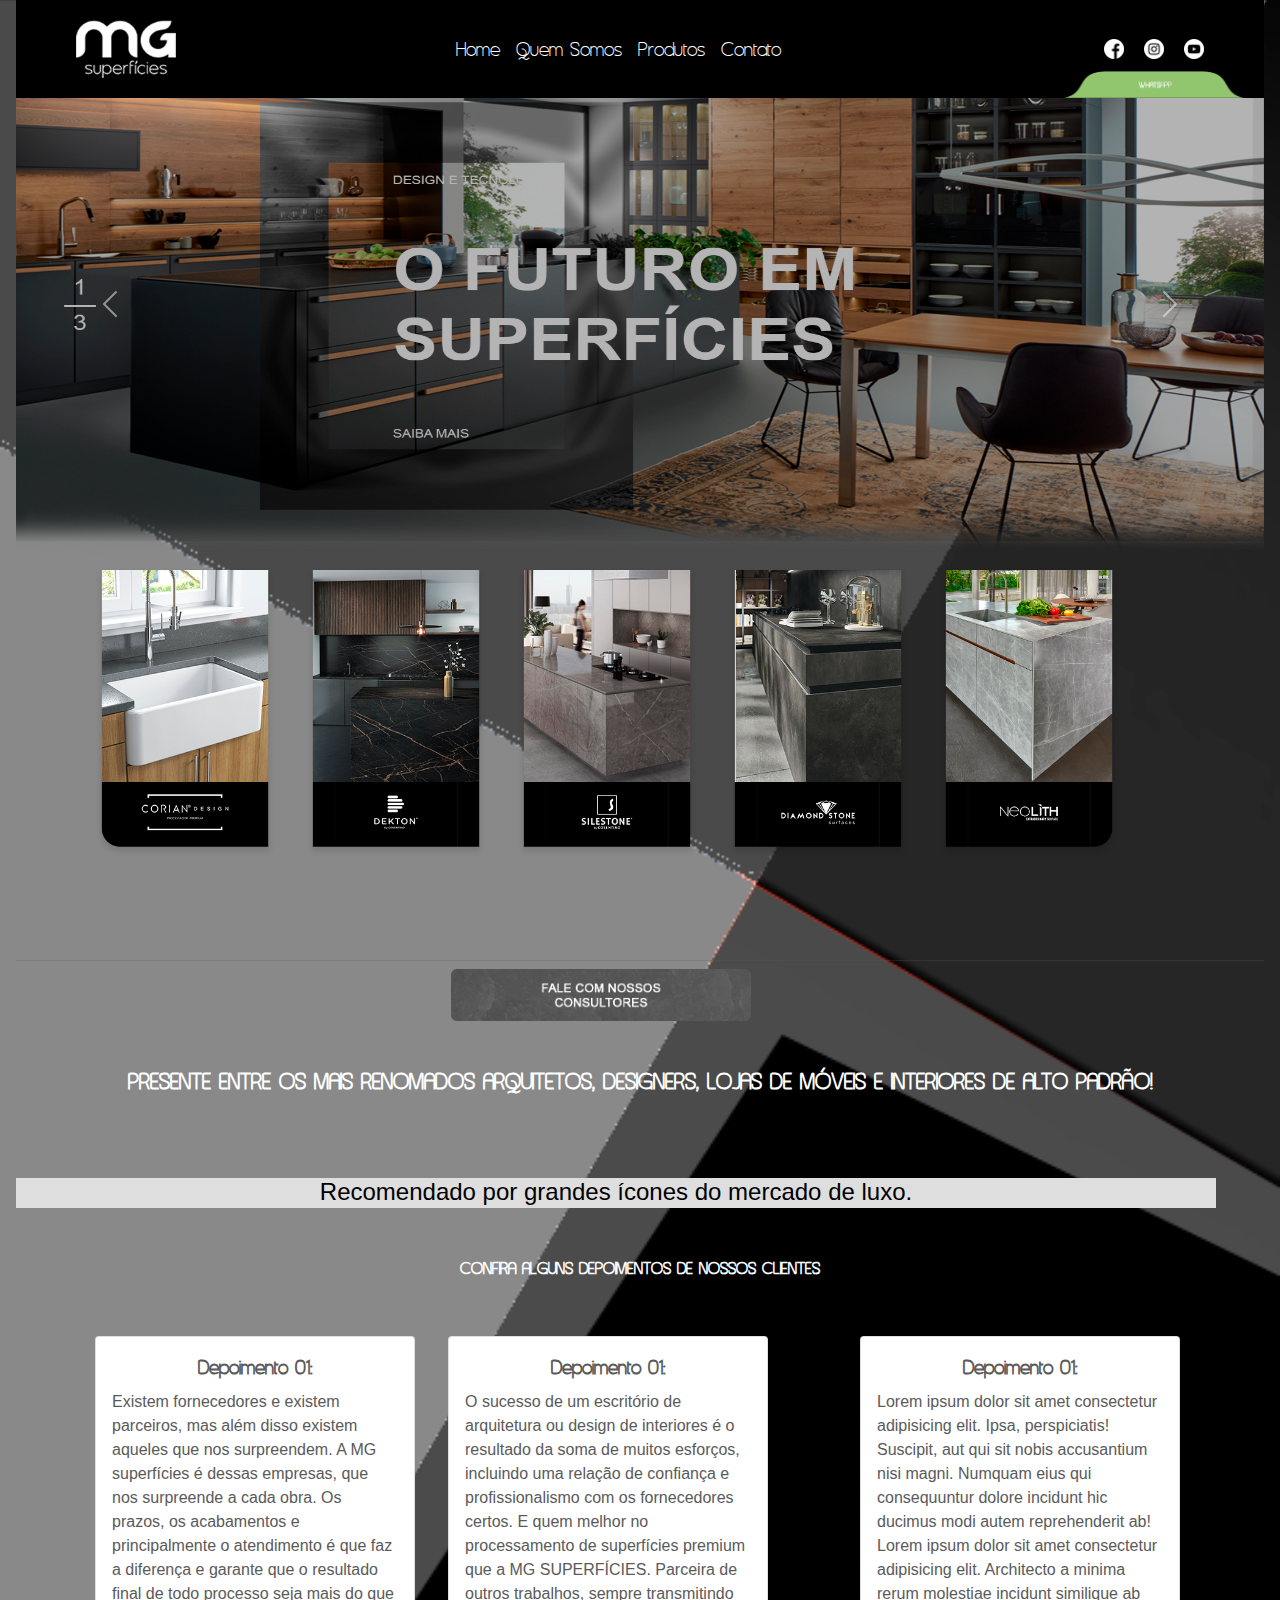
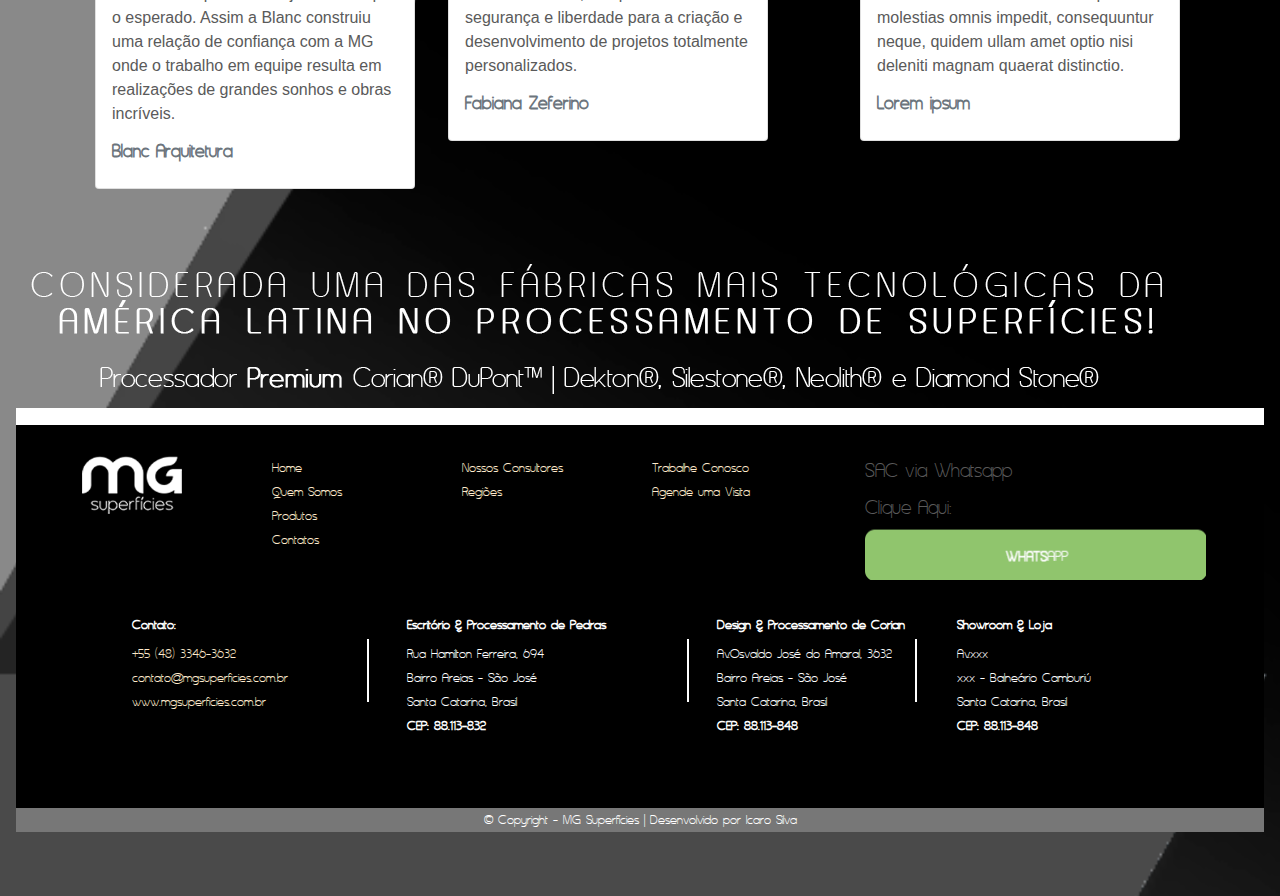
==== index.html @ 0e31f414 "Site Criado" ====
<!doctype html>
<html lang="en">

<head>
    <meta charset="utf-8">
    <meta name="viewport" content="width=device-width, initial-scale=1 shrink-to-fit=no">
    <title>Home - MG Superfícies</title>


    <!-- Bootstrap core CSS -->
    <link href="css/bootstrap.min.css" rel="stylesheet">

    <style>
        .bd-placeholder-img {
            font-size: 1.125rem;
            text-anchor: middle;
            -webkit-user-select: none;
            -moz-user-select: none;
            user-select: none;
        }


        @media (min-width: 768px) {
            .bd-placeholder-img-lg {
                font-size: 3.5rem;
            }
        }
    </style>

    <link href="css/carousel.css" rel="stylesheet">
    <link rel="stylesheet" href="css/navbar.css">
    <link rel="stylesheet" href="css/styles.css">
</head>

<body>

    <header>
        <nav class="navbar navbar-expand-lg navbar-dark bg-dark  fixed-top fon" id="navbar">

            <a href="index.html" class="navbar-brand" style="margin-left: 60px;">
                <img src="img/LOGO MG SUP.png" alt="" width="100px">
            </a>

            <a href="" class="navbar-brand">
                <div id="btn-wpp">
                    <img src="img/BOTÃO WTHS.png" width="180px">
                </div>
            </a>

            <div class="collapse navbar-collapse " id="navbar-collapse">
                <ul class="navbar-nav">
                    <li class="nav-item">
                        <a class="nav-link active" aria-current="page" href="#">Home</a>
                    </li>
                    <li class="nav-item">
                        <a class="nav-link active" aria-current="page" href="quem-somos/quem-somos.html">Quem Somos</a>
                    </li>
                    <li class="nav-item">
                        <a class="nav-link active" aria-current="page" href="produtos/produtos.html">Produtos</a>
                    </li>
                    <li class="nav-item">
                        <a class="nav-link active" aria-current="page" href="contatos/contatos.html">Contato</a>
                    </li>


                </ul>
            </div>

            <div class="collapse navbar-collapse">
                <ul class="navbar-nav" id="navbar-redes">
                    <li class="nav-item">
                        <a href="https://www.facebook.com">
                            <img src="img/facebook.png" width="20px" style="margin: 10px;">
                        </a>
                    </li>

                    <li class="nav-item">
                        <a href="https://www.instagram.com">
                            <img src="img/instagram.png" width="20px" style="margin: 10px;">
                        </a>
                    </li>

                    <li class="nav-item">
                        <a href="https://www.youtube.com">
                            <img src="img/youtube.png" width="20px" style="margin: 10px;">
                        </a>
                    </li>
                </ul>
            </div>


            <a href=""></a>
        </nav>
    </header>

    <main class="clearfix" style="width: 1248px; margin: auto;">

        <div id="myCarousel" class="carousel slide" data-bs-ride="carousel">

            <div class="carousel-inner">
                <div class="carousel-item active">
                    <img src="img/Banner Exemplo.png" width="1024px" class="img-fluid">
                </div>

                <div class="carousel-item">
                    <img src="img/BANNER _ ROTATIVO - COMPLETO.png" width="1024px" class="img-fluid">
                </div>

                <div class="carousel-item">
                    <img src="img/banner.png" width="1024px" class="img-fluid">
                </div>

                <button class="carousel-control-prev" type="button" data-bs-target="#myCarousel" data-bs-slide="prev">
                    <span class="carousel-control-prev-icon" aria-hidden="true"></span>
                    <span class="visually-hidden">Previous</span>
                </button>
                <button class="carousel-control-next" type="button" data-bs-target="#myCarousel" data-bs-slide="next">
                    <span class="carousel-control-next-icon" aria-hidden="true"></span>
                    <span class="visually-hidden">Next</span>
                </button>
            </div>


            <!-- Marketing messaging and featurettes
  ================================================== -->
            <!-- Wrap the rest of the page in another container to center all the content. -->

            <div class="container" id="myGroup">



                <p>
                    <a class="btn" data-toggle="collapse" href="#corian" role="button" aria-expanded="false"
                        aria-controls="corian, text-corian">
                        <img src="img/CORIAN.png" width="180px">
                    </a>
                    <button class="btn" type="button" data-toggle="collapse" data-target="#dekton" aria-expanded="false"
                        aria-controls="dekton">
                        <img src="img/DEKTON.png" width="180px">
                    </button>
                    <button class="btn" type="button" data-toggle="collapse" data-target="#silestone"
                        aria-expanded="false" aria-controls="silestone">
                        <img src="img/SILESTONE.png" width="180px">
                    </button>
                    <button class="btn" type="button" data-toggle="collapse" data-target="#diamond"
                        aria-expanded="false" aria-controls="diamond">
                        <img src="img/DIAMOND.png" width="180px">
                    </button>
                    <button class="btn" type="button" data-toggle="collapse" data-target="#neolith"
                        aria-expanded="false" aria-controls="neolith">
                        <img src="img/NEOLITH.png" width="180px">
                    </button>

                </p>

                <div class="row">
                    <div class="collapse" id="corian" data-parent="#myGroup">
                        <div class="col-md-5">
                            <img src="img/produtos.png" width="400px" height="400px"
                                style="position: absolute; right: 150px;">
                        </div>
                        <div class="jumbotron col-md-5">
                            <h1 class="display-4"><strong>CORIAN</strong> DUPONT</h1>
                            <p class="lead" style="font-family: Arial, Helvetica, sans-serif;">DuPont™ Corian® é a
                                combinação perfeita de minerais naturais e polímero
                                acrílico puro. Proporciona aplicações ilimitadas, porque as suas placas podem ser
                                coladas umas às outras de maneira imperceptível, criando a aparência de uma peça única e
                                contínua.</p>
                            <hr class="my-4">
                            <a class="btn btn-primary btn-lg" href="#" role="button">Saiba Mais</a>
                            <br><br><br><br>
                            <p style="font-family: Arial, Helvetica, sans-serif;">Projetos de Cozinhas - Banheiros -
                                Hospitais e Áreas de Saúde </p>
                        </div>


                    </div>

                    <div class="collapse" id="dekton" data-parent="#myGroup">
                        <div class="col-md-5">
                            <img src="img/produtos.png" width="400px" height="400px"
                                style="position: absolute; right: 150px;">
                        </div>
                        <div class="jumbotron col-md-5">
                            <h1 class="display-4"><strong>DEKTON</strong></h1>
                            <p class="lead" style="font-family: Arial, Helvetica, sans-serif;">Dekton, a nova superfície
                                ultracompacta da Cosentino, utiliza na sua
                                fabricação a exclusiva tecnologia “TSP” TECNOLOGIA DE PARTÍCULAS SINTERIZADAS, um
                                processo tecnológico que aplica uma versão acelerada dos processos metamórficos que
                                sofre a pedra natural ao expor-se durante milénios a alta pressão e a alta temperatura
                            </p>
                            <hr class="my-4">
                            <a class="btn btn-primary btn-lg" href="#" role="button">Saiba Mais</a>
                            <br><br><br><br>
                            <p style="font-family: Arial, Helvetica, sans-serif;">Revestimentos - Bancadas - Pisos e
                                Pavimentos</p>
                        </div>


                    </div>

                    <div class="collapse" id="silestone" data-parent="#myGroup">
                        <div class="col-md-5">
                            <img src="img/produtos.png" width="400px" height="400px"
                                style="position: absolute; right: 150px;">
                        </div>
                        <div class="jumbotron col-md-5">
                            <h1 class="display-4"><strong>SILESTONE</strong></h1>
                            <p class="lead" style="font-family: Arial, Helvetica, sans-serif;"> Silestone é composto por
                                cerca de 94% de quartzo natural, o que lhe
                                proporciona dureza e resistência extraordinárias. É uma superfície não porosa e
                                altamente resistente a manchas de café, vinho, suco de limão, azeite de oliva,
                                vinagre,maquiagem e muitos outros produtos de uso diário.
                            </p>
                            <hr class="my-4">
                            <a class="btn btn-primary btn-lg" href="#" role="button">Saiba Mais</a>
                            <br><br><br><br>
                            <p style="font-family: Arial, Helvetica, sans-serif;">Bancadas de cozinha - Banheiros -
                                Pisos e Revestimentos</p>
                        </div>


                    </div>

                    <div class="collapse" id="diamond" data-parent="#myGroup">
                        <div class="col-md-5">
                            <img src="img/produtos.png" width="400px" height="400px"
                                style="position: absolute; right: 150px;">
                        </div>
                        <div class="jumbotron col-md-5">
                            <h1 class="display-4"><strong>DIAMOND</strong></h1>
                            <p class="lead" style="font-family: Arial, Helvetica, sans-serif;">A linha Ultracompact
                                possui design italiano, grandes formatos em diferentes
                                espessuras.
                                Sem restrições de uso, a linha pode ser aplicada em diversas superfícies.
                                Conheça também as linhas: Quartz, Ônix e Marble
                            </p>
                            <hr class="my-4">
                            <a class="btn btn-primary btn-lg" href="#" role="button">Saiba Mais</a>
                            <br><br><br><br>
                            <p style="font-family: Arial, Helvetica, sans-serif;">Bancadas de cozinha - Bancadas de
                                banheiros - Revestimentos de churrasqueiras</p>
                        </div>


                    </div>

                    <div class="collapse" id="neolith" data-parent="#myGroup">
                        <div class="col-md-5">
                            <img src="img/produtos.png" width="400px" height="400px"
                                style="position: absolute; right: 150px;">
                        </div>
                        <div class="jumbotron col-md-5">
                            <h1 class="display-4"><strong>NEOLITH</strong></h1>
                            <p class="lead" style="font-family: Arial, Helvetica, sans-serif;">Também chamada
                                popularmente de “pedra industrializada”, lâmina porcelânica
                                ou devidamente de superfície compacta sinterizada. Graças a uma combinação de fatores,
                                incluindo a sustentabilidade dos seus materiais, um design digital de alta definição e
                                uma composição orgânica continuamente melhorada, Neolith posicionou-se na vanguarda do
                                setor, criando modelos que parecem idênticos às pedras naturais, como mármores, pedras,
                                metais ou madeiras exóticas.
                            </p>
                            <hr class="my-4">
                            <a class="btn btn-primary btn-lg" href="#" role="button">Saiba Mais</a>
                            <br><br><br><br>
                            <p style="font-family: Arial, Helvetica, sans-serif;">Bancadas de cozinha - Revestimentos -
                                Mobiliário</p>
                        </div>


                    </div>




                </div>
            </div>

        </div>

        <div>
            <a href="#" class="btn btn-lg active clearfix" role="button" aria-pressed="true"
                style="position: absolute; right: 512px;">
                <img class=" " src="img/Botão - COMPLETO.png" width="300px">
            </a>

            <hr class=" featurette-divider">
            <br>


            <!-- START THE FEATURETTES -->

            <h5 style="text-align: center; color: white; font-size: 27px;">
                <strong>PRESENTE ENTRE OS MAIS RENOMADOS ARQUITETOS, DESIGNERS, LOJAS DE MÓVEIS E INTERIORES DE ALTO
                    PADRÃO!</strong>
            </h5>
            <br><br><br>

            <div
                style="background-image: url('img/FAIXA\ -\ CINZA.png'); width: 1200px; height: 30px; text-align: center; font-family: Arial, Helvetica, sans-serif; color: black;">
                <h4>
                    Recomendado por grandes ícones do mercado de luxo.
                </h4>
            </div>

            <br><br>

            <h5 style="text-align: center; color: white;">
                <Strong>CONFIRA ALGUNS DEPOIMENTOS DE NOSSOS CLIENTES</Strong>
            </h5>

            <br><br>
            <div class="card-deck">
                <div class="card col-md-3"
                    style="background-image: url('img/Retângulo\ 6.png'); position: absolute; left: 95px;">
                    <div class="card-body">
                        <h5 class="card-title" style="font-size: 24px; text-align: center;"><strong>Depoimento
                                01:</strong></h5>

                        <p class="card-text" style="font-family: Arial, Helvetica, sans-serif;">Existem fornecedores e
                            existem parceiros, mas além disso existem
                            aqueles que nos surpreendem. A MG superfícies é dessas empresas, que nos surpreende a cada
                            obra. Os prazos, os acabamentos e principalmente o atendimento é que faz a diferença e
                            garante que o resultado final de todo processo seja mais do que o esperado.
                            Assim a Blanc construiu uma relação de confiança com a MG onde o
                            trabalho em equipe resulta em realizações de grandes sonhos e obras
                            incríveis.
                        </p>
                        <h6 class="card-subtitle mb-2 text-muted" style="font-size: 22px;"><strong>Blanc
                                Arquitetura</strong>
                        </h6>

                    </div>
                </div>

                <div class="card col-md-3"
                    style=" background-image: url('img/Retângulo\ 6.png'); position: absolute; right: 512px;">
                    <div class="card-body">
                        <h5 class="card-title" style="font-size: 24px; text-align: center;"><strong>Depoimento
                                01:</strong></h5>

                        <p class="card-text" style="font-family: Arial, Helvetica, sans-serif;">O sucesso de um
                            escritório de arquitetura ou design de interiores é o
                            resultado da soma de muitos esforços, incluindo uma relação de confiança e profissionalismo
                            com os fornecedores certos. E quem melhor no processamento de superfícies premium que a MG
                            SUPERFÍCIES. Parceira de outros trabalhos, sempre transmitindo segurança e liberdade para a
                            criação e desenvolvimento de projetos totalmente personalizados.
                        </p>
                        <h6 class="card-subtitle mb-2 text-muted" style="font-size: 22px;"><strong>Fabiana
                                Zeferino</strong>
                        </h6>

                    </div>
                </div>

                <div class="card col-md-3"
                    style="background-image: url('img/Retângulo\ 6.png'); position: absolute; right: 100px;">
                    <div class="card-body">
                        <h5 class="card-title" style="font-size: 24px; text-align: center;"><strong>Depoimento
                                01:</strong></h5>

                        <p class="card-text" style="font-family: Arial, Helvetica, sans-serif;">Lorem ipsum dolor sit
                            amet consectetur adipisicing elit. Ipsa,
                            perspiciatis! Suscipit, aut qui sit nobis accusantium nisi magni. Numquam eius qui
                            consequuntur dolore incidunt hic ducimus modi autem reprehenderit ab! Lorem ipsum dolor sit
                            amet consectetur adipisicing elit. Architecto a minima rerum molestiae incidunt similique ab
                            molestias omnis impedit, consequuntur neque, quidem ullam amet optio nisi deleniti magnam
                            quaerat distinctio.
                        </p>
                        <h6 class="card-subtitle mb-2 text-muted" style="font-size: 22px;"><strong>Lorem ipsum</strong>
                        </h6>

                    </div>
                </div>

            </div>



            <!-- /END THE FEATURETTES -->

        </div><!-- /.container -->

        <br><br><br><br><br><br>
        <br><br><br><br><br><br>
        <br><br><br><br><br><br>
        <br><br><br><br>

        <img class="img-fluid" src="img/PROVA SOCIAL.png" style="position: absolute; right: 118px;">

        <br><br><br><br><br><br>



        <!-- FOOTER -->
        <footer style="background-image: url('img/Fundo\ -\ COMPLET.png'); height: 400px;">
            <br><br>
            <div class="container">
                <div class="row">
                    <div class="col-md-2">
                        <a href="">
                            <img src="img/LOGO MG SUP.png" width="100px">
                        </a>
                    </div>
                    <div class="col-md-2">
                        <a href="">Home</a><br>
                        <a href="quem-somos/quem-somos.html">Quem Somos</a><br>
                        <a href="produtos/produtos.html">Produtos</a><br>
                        <a href="contatos/contatos.html">Contatos</a>
                    </div>
                    <div class="col-md-2">
                        <a href="">Nossos Consultores</a><br>
                        <a href="">Regiões</a>
                    </div>
                    <div class="col-md-2">
                        <a href="">Trabalhe Conosco</a><br>
                        <a href="">Agende uma Visita</a>
                    </div>
                    <div class="col-md-4" style="position: absolute; right: 0;">
                        <h4>SAC via Whatsapp</h4>
                        <h4>Clique Aqui: </h4>
                        <a href="">
                            <img src="img/botão wpp footer.png" alt="">
                        </a>
                    </div>
                </div>
                <br><br>
                <div class="row clearfix" style="margin: 10px; padding: 5px;">

                    <div class="col-md-3" style="position: absolute; left: 120px; color: white;">
                        <h6>
                            <strong>Contato: </strong><br>
                        </h6>
                        <a href="">+55 (48) 3346-3632</a><br>
                        <a href="">contato@mgsuperficies.com.br</a><br>
                        <a href="">www.mgsuperficies.com.br</a>
                    </div>
                    <div class="col-md-1" style="position: absolute; left: 355px;">
                        <br>
                        <img src="img/Retângulo 7 copiar - ENDEREÇOS.png" alt="">
                    </div>
                    <div class="col-md-3" style="position: absolute; left: 395px; color: white;">
                        <h6>
                            <strong>Escritório & Processamento de Pedras</strong><br>
                        </h6>
                        <p>
                            Rua Hamilton Ferreira, 694 <br>
                            Bairro Areias - São José <br>
                            Santa Catarina, Brasil <br>
                            <strong>CEP: 88.113-832</strong>
                        </p>
                    </div>
                    <div class="col-md-1" style="position: absolute; left: 675px;">
                        <br>
                        <img src="img/Retângulo 7 copiar - ENDEREÇOS.png" alt="">
                    </div>
                    <div class="col-md-3" style="position: absolute; left: 705px; color: white;">
                        <h6>
                            <strong>Design & Processamento de Corian</strong><br>
                        </h6>
                        <p>
                            Av.Osvaldo José do Amaral, 3632 <br>
                            Bairro Areias - São José <br>
                            Santa Catarina, Brasil <br>
                            <strong>CEP: 88.113-848</strong>
                        </p>
                    </div>
                    <div class="col-md-1" style="position: absolute; right: 270px;">
                        <br>
                        <img src="img/Retângulo 7 copiar - ENDEREÇOS.png" alt="">
                    </div>
                    <div class="col-md-3" style="position: absolute; right: 15px; color: white;">
                        <h6>
                            <strong>Showroom & Loja</strong><br>
                        </h6>
                        <p>
                            Av.xxx <br>
                            xxx - Balneário Camburiú <br>
                            Santa Catarina, Brasil <br>
                            <strong>CEP: 88.113-848</strong>
                        </p>
                    </div>
                </div>
            </div>
        </footer>
        <div style="background-image: url(img/Barra\ Desenvolvedor\ -SEM\ TEXT.png); text-align: center; color: white;">
            <p>© Copyright - MG Superfícies | Desenvolvido por <a href="https://github.com/ifadara"
                    style="color: white;">Icaro Silva</a>
            </p>
        </div>
    </main>


    <script src="js/bootstrap.bundle.min.js"></script>
    <script src="https://code.jquery.com/jquery-3.3.1.slim.min.js"
        integrity="sha384-q8i/X+965DzO0rT7abK41JStQIAqVgRVzpbzo5smXKp4YfRvH+8abtTE1Pi6jizo"
        crossorigin="anonymous"></script>
    <script src="https://cdnjs.cloudflare.com/ajax/libs/popper.js/1.14.3/umd/popper.min.js"
        integrity="sha384-ZMP7rVo3mIykV+2+9J3UJ46jBk0WLaUAdn689aCwoqbBJiSnjAK/l8WvCWPIPm49"
        crossorigin="anonymous"></script>
    <script src="https://stackpath.bootstrapcdn.com/bootstrap/4.1.3/js/bootstrap.min.js"
        integrity="sha384-ChfqqxuZUCnJSK3+MXmPNIyE6ZbWh2IMqE241rYiqJxyMiZ6OW/JmZQ5stwEULTy"
        crossorigin="anonymous"></script>



</body>

</html>
---- css/carousel.css ----
/* GLOBAL STYLES
-------------------------------------------------- */
/* Padding below the footer and lighter body text */

body {
  padding-top: 3rem;
  padding-bottom: 3rem;
  color: #5a5a5a;
}


/* CUSTOMIZE THE CAROUSEL
-------------------------------------------------- */

/* Carousel base class */
.carousel {
  margin-bottom: 4rem;
}
/* Since positioning the image, we need to help out the caption */
.carousel-caption {
  bottom: 3rem;
  z-index: 10;
}

/* Declare heights because of positioning of img element */
.carousel-item {
  height: 32rem;
}
.carousel-item > img {
  position: absolute;
  top: 0;
  left: 0;
  min-width: 100%;
  height: 32rem;
}


/* MARKETING CONTENT
-------------------------------------------------- */

/* Center align the text within the three columns below the carousel */
.marketing .col-lg-4 {
  margin-bottom: 1.5rem;
  text-align: center;
}
.marketing h2 {
  font-weight: 400;
}
/* rtl:begin:ignore */
.marketing .col-lg-4 p {
  margin-right: .75rem;
  margin-left: .75rem;
}
/* rtl:end:ignore */


/* Featurettes
------------------------- */

.featurette-divider {
  margin: 5rem 0; /* Space out the Bootstrap <hr> more */
}

/* Thin out the marketing headings */
.featurette-heading {
  font-weight: 300;
  line-height: 1;
  /* rtl:remove */
  letter-spacing: -.05rem;
}


/* RESPONSIVE CSS
-------------------------------------------------- */

@media (min-width: 40em) {
  /* Bump up size of carousel content */
  .carousel-caption p {
    margin-bottom: 1.25rem;
    font-size: 1.25rem;
    line-height: 1.4;
  }

  .featurette-heading {
    font-size: 50px;
  }
}

@media (min-width: 62em) {
  .featurette-heading {
    margin-top: 7rem;
  }
}
---- css/navbar.css ----
.navbar {
  margin-bottom: 20px;
  height: 98px; 
  background-color: black;
}
---- css/styles.css ----
@font-face {
    font-family: Asenine;
    src: url('../asenine/ASENINE_.ttf');
}
body{
    background-image: url('../img/Fundo-Site.png');
    background-size: 100%;
    font-family: Asenine;
    font-size: 16px;
    position: relative;
}


html{
    height: 100%;
}

a{
    text-decoration: none;
    color: blanchedalmond;
}

#descricao{
    font-family: Arial, Helvetica, sans-serif;
    font-size: 16px;
}

#navbar{
    width: 1248px; 
    margin: auto; 
    background-image: url(../img/BARRA\ CABEÇALHO.png);
}

#navbar-collapse{
    position: absolute; 
    right: 475px; 
    font-size: 24px;
}
#navbar-redes{
    margin-left: auto; 
    margin-right: 50px;
}
#btn-wpp{
    position: absolute;
    right: 20px;
    bottom: 0;
}

.img-fluid{
    position: absolute;
    left: auto;
}
.prcsdr-prm, .aba{
    float: left;
}

.aba, .link-aba{
    display: block;
    padding: 0 2em;
    line-height: 3em;
}
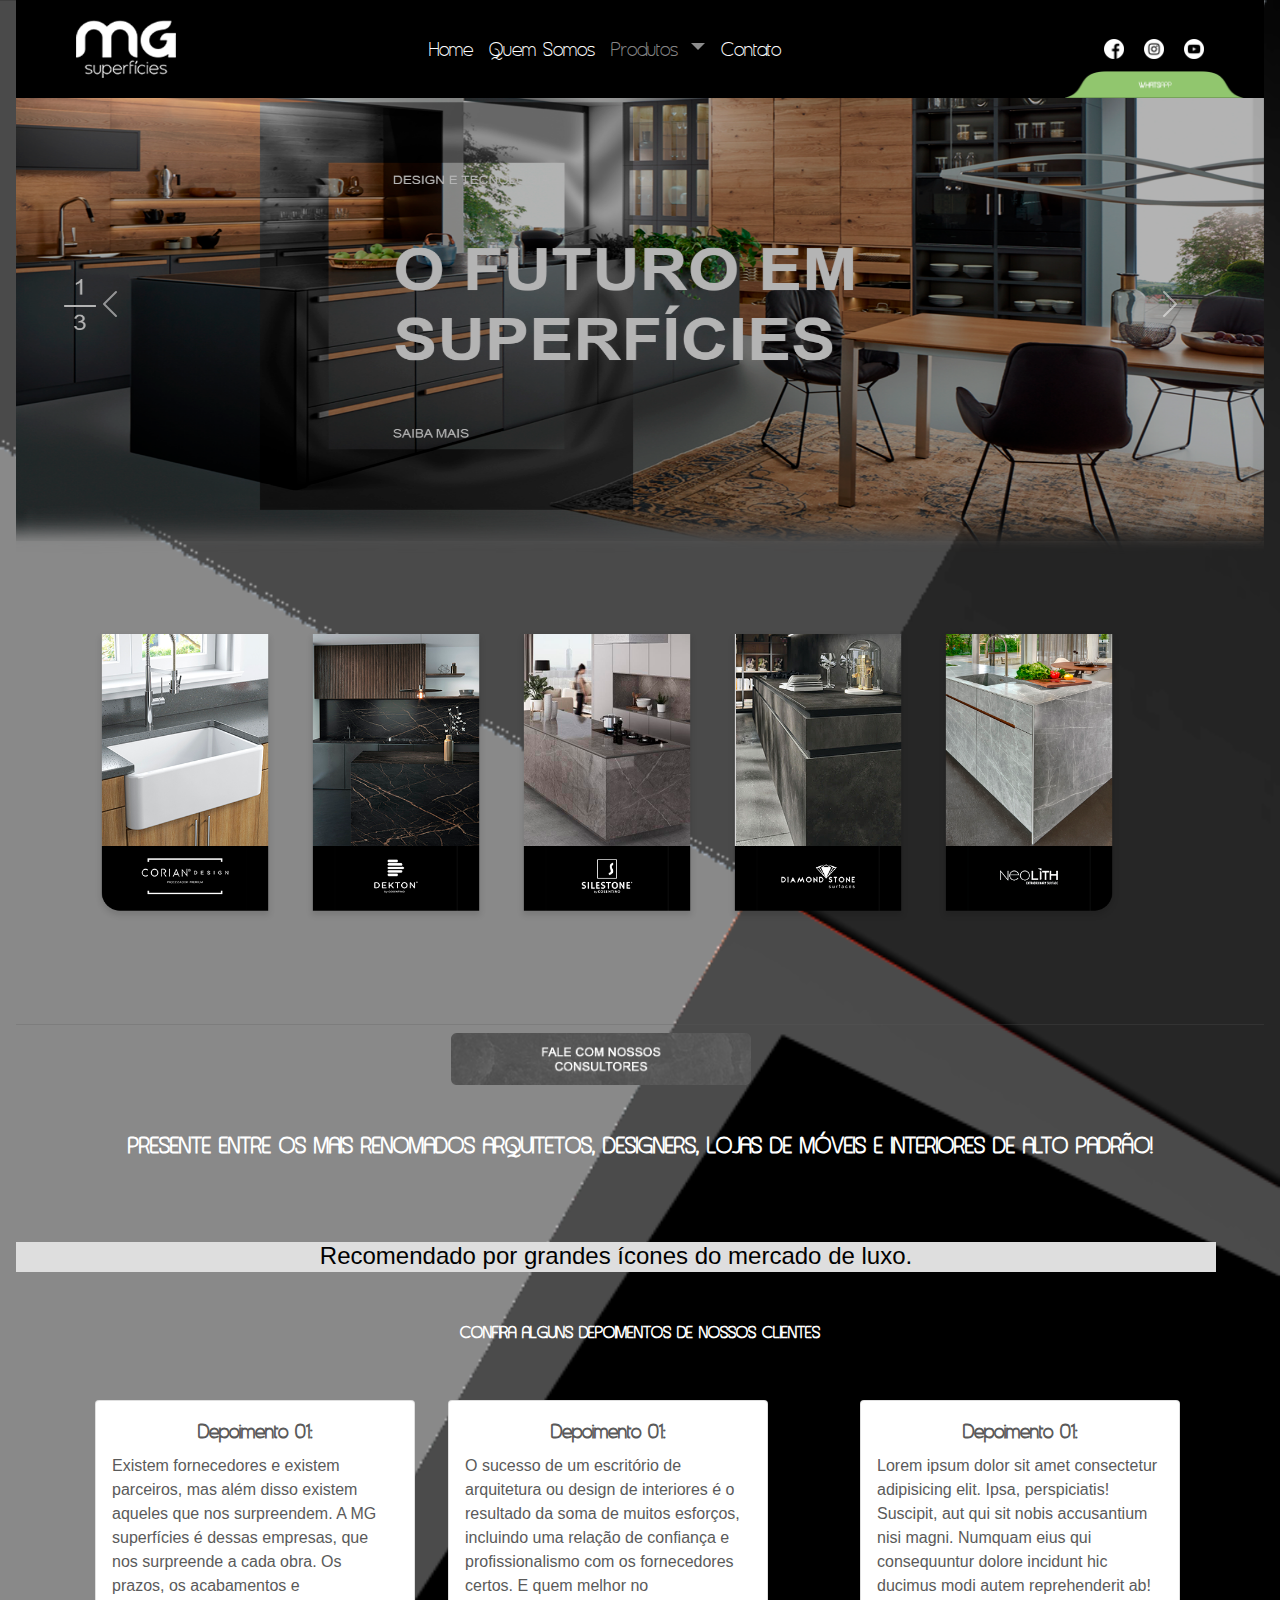
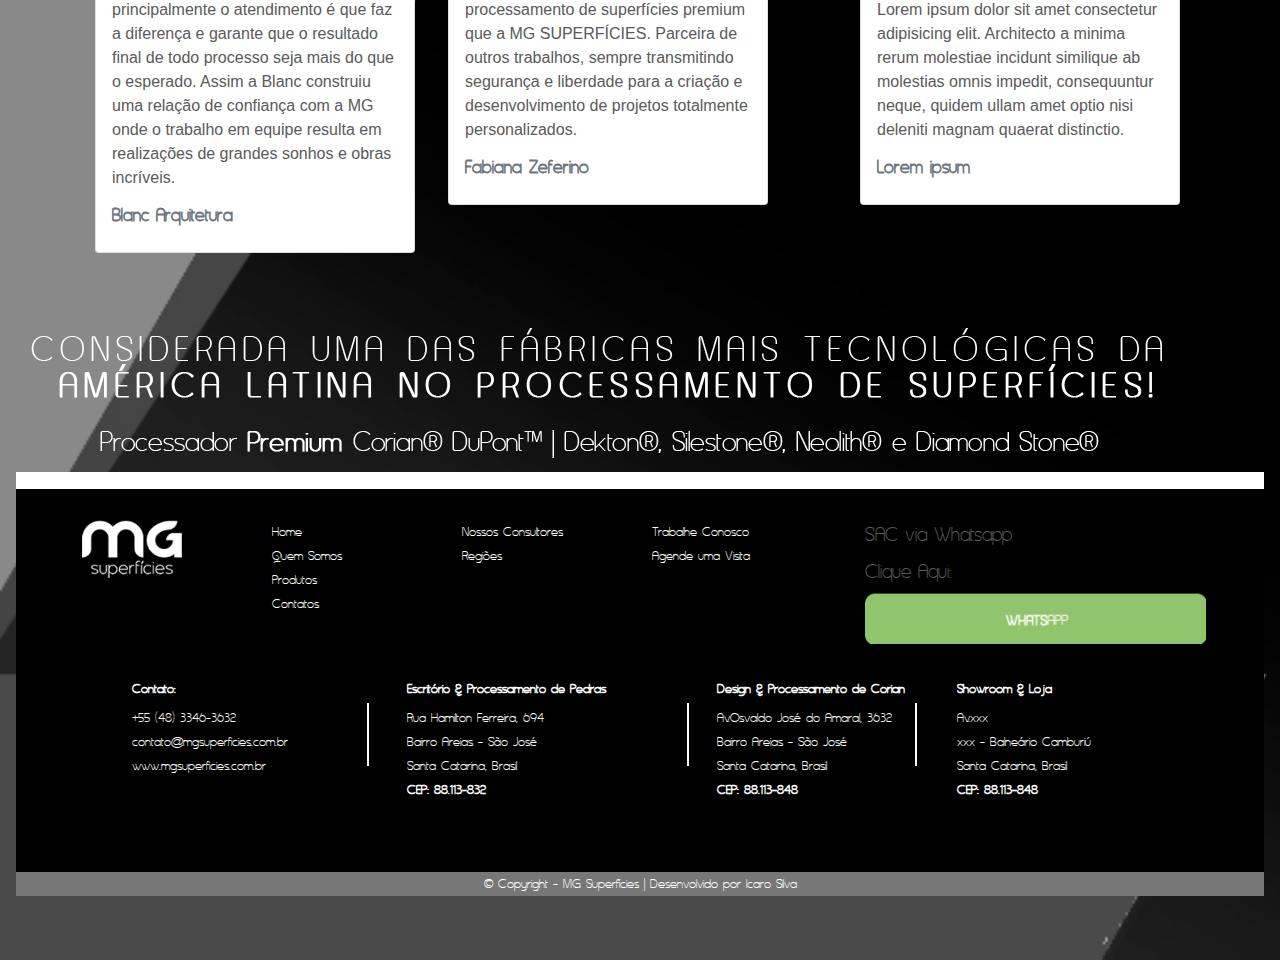
==== commit 9fe24a00: "update" ====
--- a/index.html
+++ b/index.html
@@ -55,8 +55,18 @@
                     <li class="nav-item">
                         <a class="nav-link active" aria-current="page" href="quem-somos/quem-somos.html">Quem Somos</a>
                     </li>
-                    <li class="nav-item">
-                        <a class="nav-link active" aria-current="page" href="produtos/produtos.html">Produtos</a>
+                    <li class="nav-item dropdown">
+                        <a class="nav-link dropdown-toggle" href="#" id="navbarDropdown" role="button"
+                            data-bs-toggle="dropdown" aria-expanded="true">
+                            Produtos
+                        </a>
+                        <ul class="dropdown-menu" aria-labelledby="navbarDropdown">
+                            <li><a class="dropdown-item" href="produtos/corian.html">Corian</a></li>
+                            <li><a class="dropdown-item" href="produtos/dekton.html">Dekton</a></li>
+                            <li><a class="dropdown-item" href="produtos/silestone.html">Silestone</a></li>
+                            <li><a class="dropdown-item" href="produtos/diamond.html">Diamond</a></li>
+                            <li><a class="dropdown-item" href="produtos/neolith.html">Neolith</a></li>
+                        </ul>
                     </li>
                     <li class="nav-item">
                         <a class="nav-link active" aria-current="page" href="contatos/contatos.html">Contato</a>
@@ -119,164 +129,164 @@
                     <span class="visually-hidden">Next</span>
                 </button>
             </div>
-
-
-            <!-- Marketing messaging and featurettes
+        </div>
+
+        <!-- Marketing messaging and featurettes
   ================================================== -->
-            <!-- Wrap the rest of the page in another container to center all the content. -->
-
-            <div class="container" id="myGroup">
-
-
-
-                <p>
-                    <a class="btn" data-toggle="collapse" href="#corian" role="button" aria-expanded="false"
-                        aria-controls="corian, text-corian">
-                        <img src="img/CORIAN.png" width="180px">
-                    </a>
-                    <button class="btn" type="button" data-toggle="collapse" data-target="#dekton" aria-expanded="false"
-                        aria-controls="dekton">
-                        <img src="img/DEKTON.png" width="180px">
-                    </button>
-                    <button class="btn" type="button" data-toggle="collapse" data-target="#silestone"
-                        aria-expanded="false" aria-controls="silestone">
-                        <img src="img/SILESTONE.png" width="180px">
-                    </button>
-                    <button class="btn" type="button" data-toggle="collapse" data-target="#diamond"
-                        aria-expanded="false" aria-controls="diamond">
-                        <img src="img/DIAMOND.png" width="180px">
-                    </button>
-                    <button class="btn" type="button" data-toggle="collapse" data-target="#neolith"
-                        aria-expanded="false" aria-controls="neolith">
-                        <img src="img/NEOLITH.png" width="180px">
-                    </button>
-
-                </p>
-
-                <div class="row">
-                    <div class="collapse" id="corian" data-parent="#myGroup">
-                        <div class="col-md-5">
-                            <img src="img/produtos.png" width="400px" height="400px"
-                                style="position: absolute; right: 150px;">
-                        </div>
-                        <div class="jumbotron col-md-5">
-                            <h1 class="display-4"><strong>CORIAN</strong> DUPONT</h1>
-                            <p class="lead" style="font-family: Arial, Helvetica, sans-serif;">DuPont™ Corian® é a
-                                combinação perfeita de minerais naturais e polímero
-                                acrílico puro. Proporciona aplicações ilimitadas, porque as suas placas podem ser
-                                coladas umas às outras de maneira imperceptível, criando a aparência de uma peça única e
-                                contínua.</p>
-                            <hr class="my-4">
-                            <a class="btn btn-primary btn-lg" href="#" role="button">Saiba Mais</a>
-                            <br><br><br><br>
-                            <p style="font-family: Arial, Helvetica, sans-serif;">Projetos de Cozinhas - Banheiros -
-                                Hospitais e Áreas de Saúde </p>
-                        </div>
-
-
-                    </div>
-
-                    <div class="collapse" id="dekton" data-parent="#myGroup">
-                        <div class="col-md-5">
-                            <img src="img/produtos.png" width="400px" height="400px"
-                                style="position: absolute; right: 150px;">
-                        </div>
-                        <div class="jumbotron col-md-5">
-                            <h1 class="display-4"><strong>DEKTON</strong></h1>
-                            <p class="lead" style="font-family: Arial, Helvetica, sans-serif;">Dekton, a nova superfície
-                                ultracompacta da Cosentino, utiliza na sua
-                                fabricação a exclusiva tecnologia “TSP” TECNOLOGIA DE PARTÍCULAS SINTERIZADAS, um
-                                processo tecnológico que aplica uma versão acelerada dos processos metamórficos que
-                                sofre a pedra natural ao expor-se durante milénios a alta pressão e a alta temperatura
-                            </p>
-                            <hr class="my-4">
-                            <a class="btn btn-primary btn-lg" href="#" role="button">Saiba Mais</a>
-                            <br><br><br><br>
-                            <p style="font-family: Arial, Helvetica, sans-serif;">Revestimentos - Bancadas - Pisos e
-                                Pavimentos</p>
-                        </div>
-
-
-                    </div>
-
-                    <div class="collapse" id="silestone" data-parent="#myGroup">
-                        <div class="col-md-5">
-                            <img src="img/produtos.png" width="400px" height="400px"
-                                style="position: absolute; right: 150px;">
-                        </div>
-                        <div class="jumbotron col-md-5">
-                            <h1 class="display-4"><strong>SILESTONE</strong></h1>
-                            <p class="lead" style="font-family: Arial, Helvetica, sans-serif;"> Silestone é composto por
-                                cerca de 94% de quartzo natural, o que lhe
-                                proporciona dureza e resistência extraordinárias. É uma superfície não porosa e
-                                altamente resistente a manchas de café, vinho, suco de limão, azeite de oliva,
-                                vinagre,maquiagem e muitos outros produtos de uso diário.
-                            </p>
-                            <hr class="my-4">
-                            <a class="btn btn-primary btn-lg" href="#" role="button">Saiba Mais</a>
-                            <br><br><br><br>
-                            <p style="font-family: Arial, Helvetica, sans-serif;">Bancadas de cozinha - Banheiros -
-                                Pisos e Revestimentos</p>
-                        </div>
-
-
-                    </div>
-
-                    <div class="collapse" id="diamond" data-parent="#myGroup">
-                        <div class="col-md-5">
-                            <img src="img/produtos.png" width="400px" height="400px"
-                                style="position: absolute; right: 150px;">
-                        </div>
-                        <div class="jumbotron col-md-5">
-                            <h1 class="display-4"><strong>DIAMOND</strong></h1>
-                            <p class="lead" style="font-family: Arial, Helvetica, sans-serif;">A linha Ultracompact
-                                possui design italiano, grandes formatos em diferentes
-                                espessuras.
-                                Sem restrições de uso, a linha pode ser aplicada em diversas superfícies.
-                                Conheça também as linhas: Quartz, Ônix e Marble
-                            </p>
-                            <hr class="my-4">
-                            <a class="btn btn-primary btn-lg" href="#" role="button">Saiba Mais</a>
-                            <br><br><br><br>
-                            <p style="font-family: Arial, Helvetica, sans-serif;">Bancadas de cozinha - Bancadas de
-                                banheiros - Revestimentos de churrasqueiras</p>
-                        </div>
-
-
-                    </div>
-
-                    <div class="collapse" id="neolith" data-parent="#myGroup">
-                        <div class="col-md-5">
-                            <img src="img/produtos.png" width="400px" height="400px"
-                                style="position: absolute; right: 150px;">
-                        </div>
-                        <div class="jumbotron col-md-5">
-                            <h1 class="display-4"><strong>NEOLITH</strong></h1>
-                            <p class="lead" style="font-family: Arial, Helvetica, sans-serif;">Também chamada
-                                popularmente de “pedra industrializada”, lâmina porcelânica
-                                ou devidamente de superfície compacta sinterizada. Graças a uma combinação de fatores,
-                                incluindo a sustentabilidade dos seus materiais, um design digital de alta definição e
-                                uma composição orgânica continuamente melhorada, Neolith posicionou-se na vanguarda do
-                                setor, criando modelos que parecem idênticos às pedras naturais, como mármores, pedras,
-                                metais ou madeiras exóticas.
-                            </p>
-                            <hr class="my-4">
-                            <a class="btn btn-primary btn-lg" href="#" role="button">Saiba Mais</a>
-                            <br><br><br><br>
-                            <p style="font-family: Arial, Helvetica, sans-serif;">Bancadas de cozinha - Revestimentos -
-                                Mobiliário</p>
-                        </div>
-
-
-                    </div>
-
-
-
-
-                </div>
-            </div>
-
+        <!-- Wrap the rest of the page in another container to center all the content. -->
+
+        <div class="container" id="myGroup">
+
+
+
+            <p>
+                <a class="btn" data-toggle="collapse" href="#corian" role="button" aria-expanded="false"
+                    aria-controls="corian, text-corian">
+                    <img src="img/CORIAN.png" width="180px">
+                </a>
+                <button class="btn" type="button" data-toggle="collapse" data-target="#dekton" aria-expanded="false"
+                    aria-controls="dekton">
+                    <img src="img/DEKTON.png" width="180px">
+                </button>
+                <button class="btn" type="button" data-toggle="collapse" data-target="#silestone" aria-expanded="false"
+                    aria-controls="silestone">
+                    <img src="img/SILESTONE.png" width="180px">
+                </button>
+                <button class="btn" type="button" data-toggle="collapse" data-target="#diamond" aria-expanded="false"
+                    aria-controls="diamond">
+                    <img src="img/DIAMOND.png" width="180px">
+                </button>
+                <button class="btn" type="button" data-toggle="collapse" data-target="#neolith" aria-expanded="false"
+                    aria-controls="neolith">
+                    <img src="img/NEOLITH.png" width="180px">
+                </button>
+
+            </p>
+
+            <div class="row">
+                <div class="collapse" id="corian" data-parent="#myGroup">
+                    <div class="col-md-5">
+                        <img src="img/produtos.png" width="400px" height="400px"
+                            style="position: absolute; right: 150px;">
+                    </div>
+                    <div class="jumbotron col-md-5">
+                        <h1 class="display-4"><strong>CORIAN</strong> DUPONT</h1>
+                        <p class="lead" style="font-family: Arial, Helvetica, sans-serif;">DuPont™ Corian® é a
+                            combinação perfeita de minerais naturais e polímero
+                            acrílico puro. Proporciona aplicações ilimitadas, porque as suas placas podem ser
+                            coladas umas às outras de maneira imperceptível, criando a aparência de uma peça única e
+                            contínua.</p>
+                        <hr class="my-4">
+                        <a class="btn btn-primary btn-lg" href="#" role="button">Saiba Mais</a>
+                        <br><br><br><br>
+                        <p style="font-family: Arial, Helvetica, sans-serif;">Projetos de Cozinhas - Banheiros -
+                            Hospitais e Áreas de Saúde </p>
+                    </div>
+
+
+                </div>
+
+                <div class="collapse" id="dekton" data-parent="#myGroup">
+                    <div class="col-md-5">
+                        <img src="img/produtos.png" width="400px" height="400px"
+                            style="position: absolute; right: 150px;">
+                    </div>
+                    <div class="jumbotron col-md-5">
+                        <h1 class="display-4"><strong>DEKTON</strong></h1>
+                        <p class="lead" style="font-family: Arial, Helvetica, sans-serif;">Dekton, a nova superfície
+                            ultracompacta da Cosentino, utiliza na sua
+                            fabricação a exclusiva tecnologia “TSP” TECNOLOGIA DE PARTÍCULAS SINTERIZADAS, um
+                            processo tecnológico que aplica uma versão acelerada dos processos metamórficos que
+                            sofre a pedra natural ao expor-se durante milénios a alta pressão e a alta temperatura
+                        </p>
+                        <hr class="my-4">
+                        <a class="btn btn-primary btn-lg" href="#" role="button">Saiba Mais</a>
+                        <br><br><br><br>
+                        <p style="font-family: Arial, Helvetica, sans-serif;">Revestimentos - Bancadas - Pisos e
+                            Pavimentos</p>
+                    </div>
+
+
+                </div>
+
+                <div class="collapse" id="silestone" data-parent="#myGroup">
+                    <div class="col-md-5">
+                        <img src="img/produtos.png" width="400px" height="400px"
+                            style="position: absolute; right: 150px;">
+                    </div>
+                    <div class="jumbotron col-md-5">
+                        <h1 class="display-4"><strong>SILESTONE</strong></h1>
+                        <p class="lead" style="font-family: Arial, Helvetica, sans-serif;"> Silestone é composto por
+                            cerca de 94% de quartzo natural, o que lhe
+                            proporciona dureza e resistência extraordinárias. É uma superfície não porosa e
+                            altamente resistente a manchas de café, vinho, suco de limão, azeite de oliva,
+                            vinagre,maquiagem e muitos outros produtos de uso diário.
+                        </p>
+                        <hr class="my-4">
+                        <a class="btn btn-primary btn-lg" href="#" role="button">Saiba Mais</a>
+                        <br><br><br><br>
+                        <p style="font-family: Arial, Helvetica, sans-serif;">Bancadas de cozinha - Banheiros -
+                            Pisos e Revestimentos</p>
+                    </div>
+
+
+                </div>
+
+                <div class="collapse" id="diamond" data-parent="#myGroup">
+                    <div class="col-md-5">
+                        <img src="img/produtos.png" width="400px" height="400px"
+                            style="position: absolute; right: 150px;">
+                    </div>
+                    <div class="jumbotron col-md-5">
+                        <h1 class="display-4"><strong>DIAMOND</strong></h1>
+                        <p class="lead" style="font-family: Arial, Helvetica, sans-serif;">A linha Ultracompact
+                            possui design italiano, grandes formatos em diferentes
+                            espessuras.
+                            Sem restrições de uso, a linha pode ser aplicada em diversas superfícies.
+                            Conheça também as linhas: Quartz, Ônix e Marble
+                        </p>
+                        <hr class="my-4">
+                        <a class="btn btn-primary btn-lg" href="#" role="button">Saiba Mais</a>
+                        <br><br><br><br>
+                        <p style="font-family: Arial, Helvetica, sans-serif;">Bancadas de cozinha - Bancadas de
+                            banheiros - Revestimentos de churrasqueiras</p>
+                    </div>
+
+
+                </div>
+
+                <div class="collapse" id="neolith" data-parent="#myGroup">
+                    <div class="col-md-5">
+                        <img src="img/produtos.png" width="400px" height="400px"
+                            style="position: absolute; right: 150px;">
+                    </div>
+                    <div class="jumbotron col-md-5">
+                        <h1 class="display-4"><strong>NEOLITH</strong></h1>
+                        <p class="lead" style="font-family: Arial, Helvetica, sans-serif;">Também chamada
+                            popularmente de “pedra industrializada”, lâmina porcelânica
+                            ou devidamente de superfície compacta sinterizada. Graças a uma combinação de fatores,
+                            incluindo a sustentabilidade dos seus materiais, um design digital de alta definição e
+                            uma composição orgânica continuamente melhorada, Neolith posicionou-se na vanguarda do
+                            setor, criando modelos que parecem idênticos às pedras naturais, como mármores, pedras,
+                            metais ou madeiras exóticas.
+                        </p>
+                        <hr class="my-4">
+                        <a class="btn btn-primary btn-lg" href="#" role="button">Saiba Mais</a>
+                        <br><br><br><br>
+                        <p style="font-family: Arial, Helvetica, sans-serif;">Bancadas de cozinha - Revestimentos -
+                            Mobiliário</p>
+                    </div>
+
+
+                </div>
+
+
+
+
+            </div>
         </div>
+
+
 
         <div>
             <a href="#" class="btn btn-lg active clearfix" role="button" aria-pressed="true"
--- a/css/styles.css
+++ b/css/styles.css
@@ -1,3 +1,7 @@
+*{
+    margin: 0;
+    padding: 0;
+}
 @font-face {
     font-family: Asenine;
     src: url('../asenine/ASENINE_.ttf');
@@ -17,7 +21,7 @@
 
 a{
     text-decoration: none;
-    color: blanchedalmond;
+    color:white;
 }
 
 #descricao{
@@ -46,6 +50,19 @@
     bottom: 0;
 }
 
+.selo{
+    font-family: Arial, Helvetica, sans-serif;
+    font-size: 14px;
+    height: 140px;
+    width: 400px;
+    float: left;
+     
+}
+.bio{
+    font-size: 22px;
+    margin-right: 25px;
+
+}
 .img-fluid{
     position: absolute;
     left: auto;
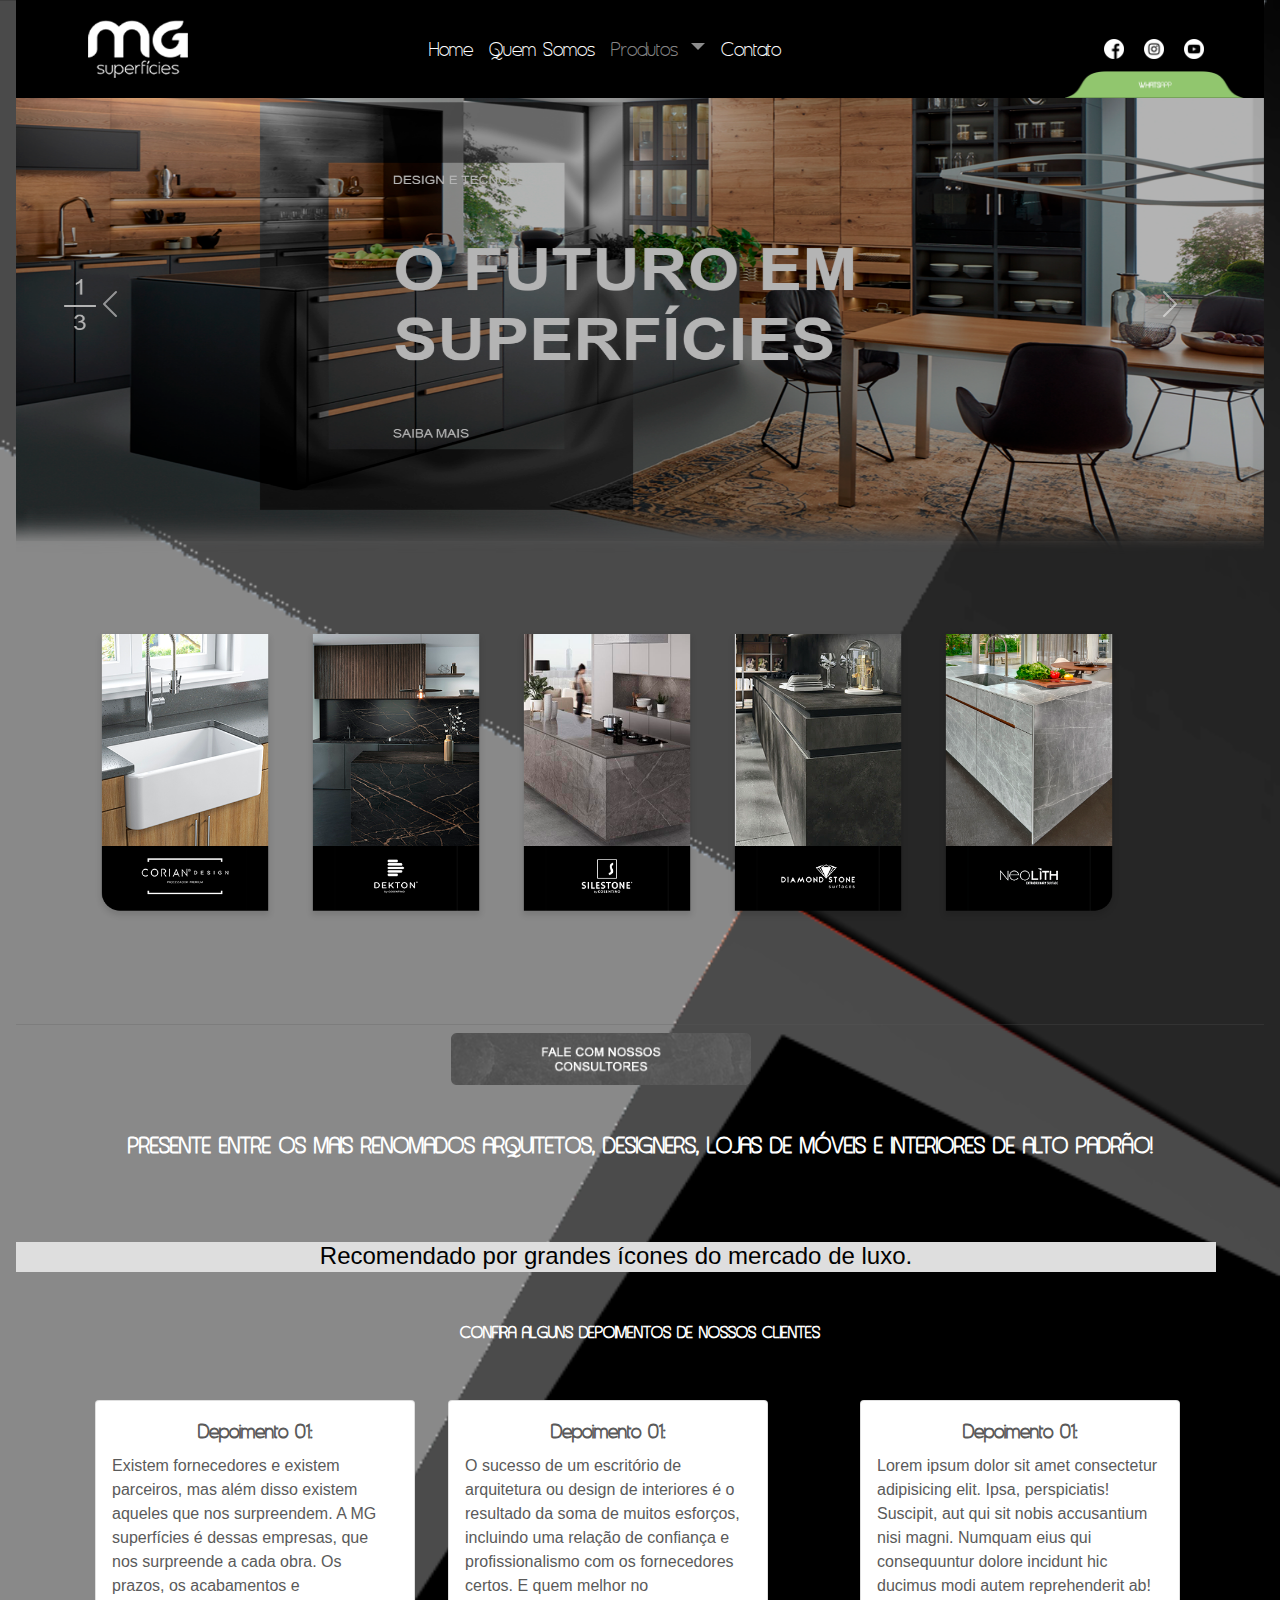
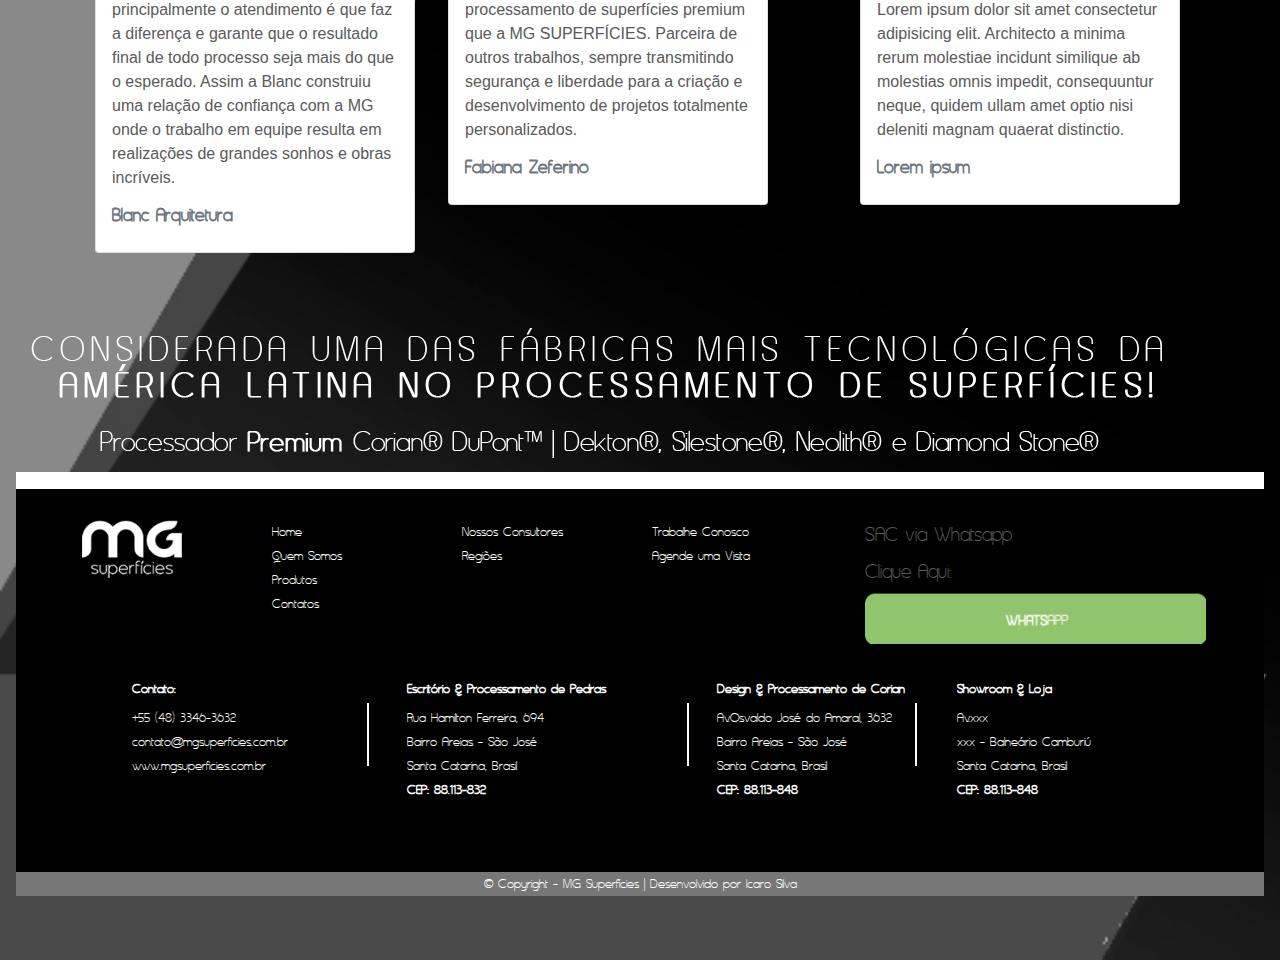
==== commit 42a455b9: "Paginação" ====
--- a/index.html
+++ b/index.html
@@ -27,6 +27,8 @@
         }
     </style>
 
+    <link rel="stylesheet" href="fontawesome-free-5.15.3-web/css/all.css">
+
     <link href="css/carousel.css" rel="stylesheet">
     <link rel="stylesheet" href="css/navbar.css">
     <link rel="stylesheet" href="css/styles.css">
@@ -37,9 +39,16 @@
     <header>
         <nav class="navbar navbar-expand-lg navbar-dark bg-dark  fixed-top fon" id="navbar">
 
-            <a href="index.html" class="navbar-brand" style="margin-left: 60px;">
-                <img src="img/LOGO MG SUP.png" alt="" width="100px">
-            </a>
+            <div class="container">
+                <a href="index.html" class="navbar-brand" style="margin-left: 60px;">
+                    <img src="img/LOGO MG SUP.png" alt="" width="100px">
+                </a>
+            </div>
+
+
+            <button class="navbar-toggler" data-toggle="collapse" data-target="#navbar-collapse">
+                <i class="fas fa-bars"></i>
+            </button>
 
             <a href="" class="navbar-brand">
                 <div id="btn-wpp">
--- a/css/styles.css
+++ b/css/styles.css
@@ -56,7 +56,7 @@
     height: 140px;
     width: 400px;
     float: left;
-     
+
 }
 .bio{
     font-size: 22px;
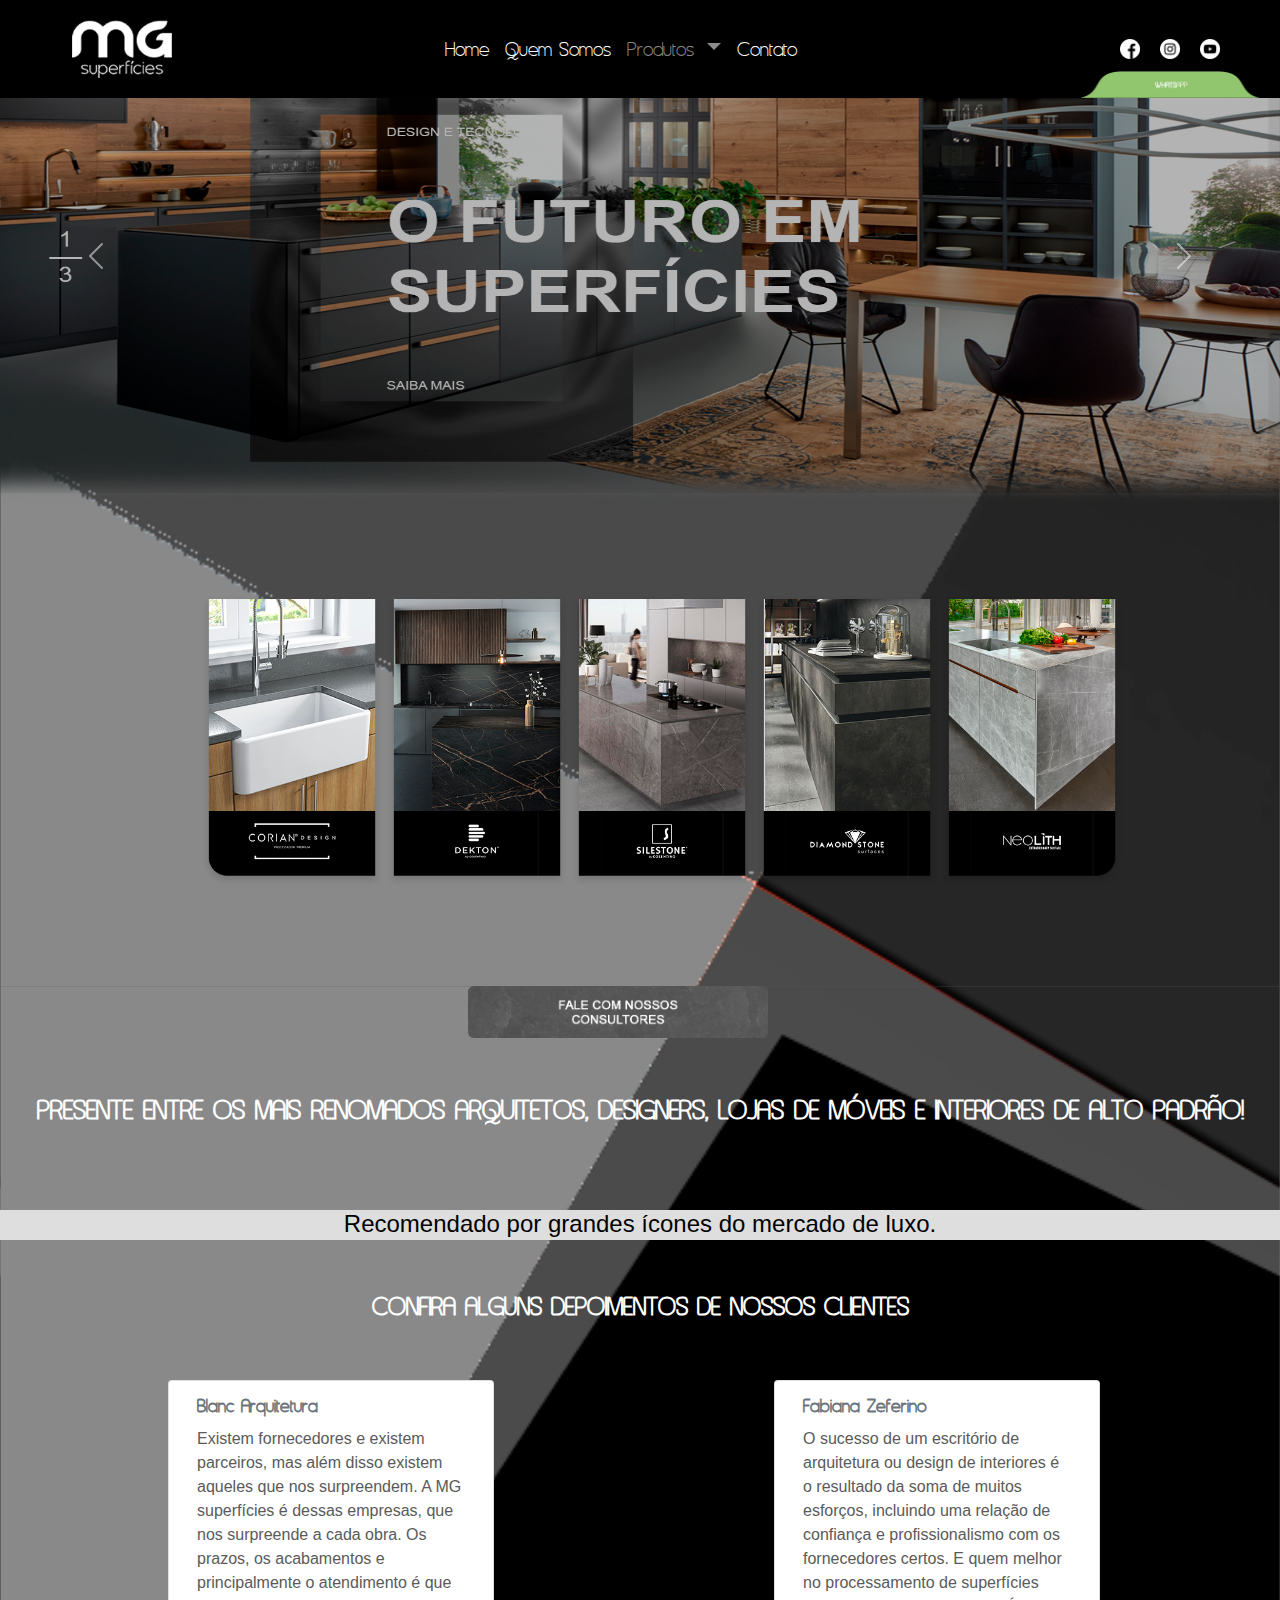
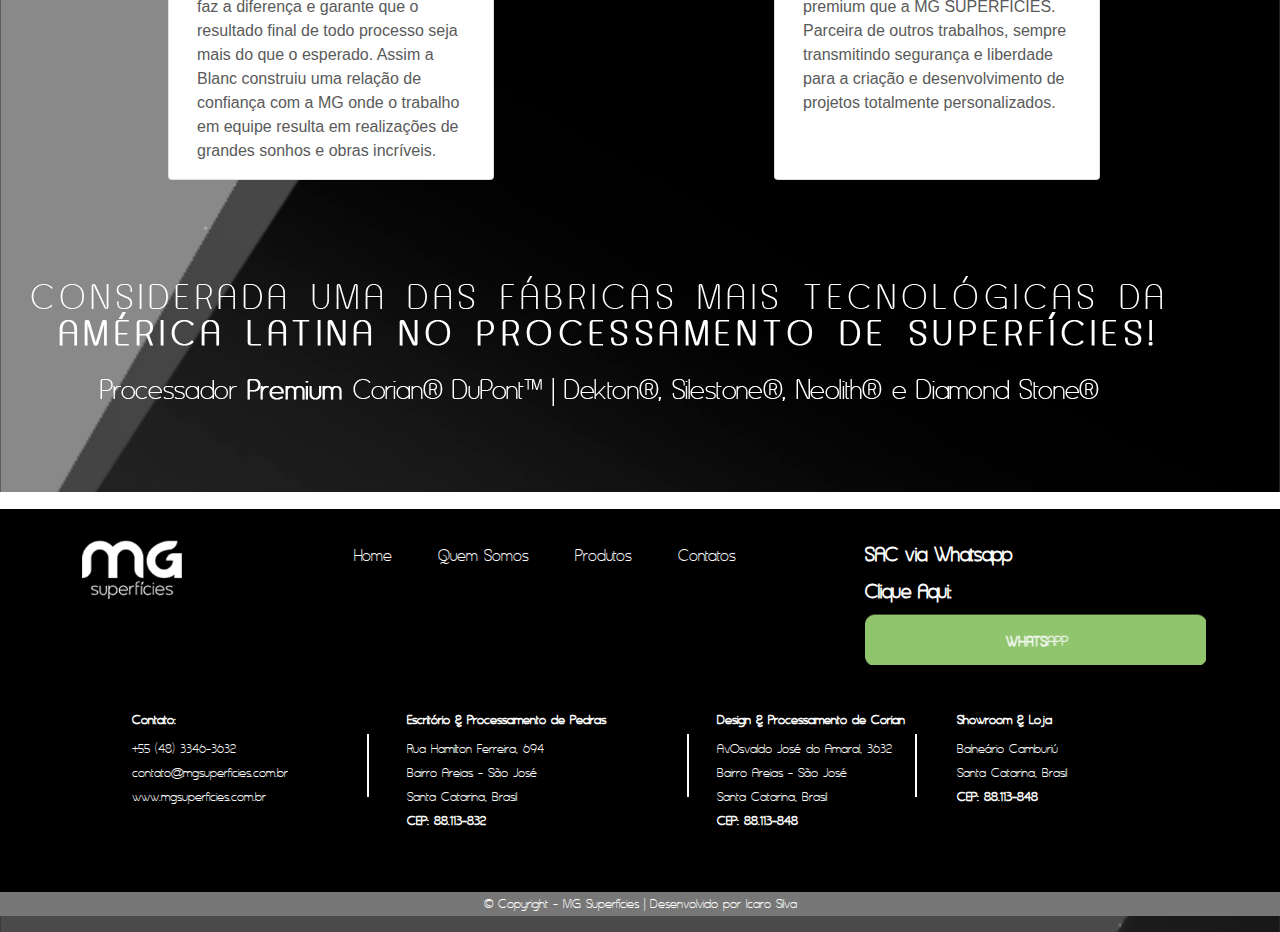
==== commit 35b9fb9d: "semi concluido" ====
--- a/index.html
+++ b/index.html
@@ -112,7 +112,7 @@
         </nav>
     </header>
 
-    <main class="clearfix" style="width: 1248px; margin: auto;">
+    <main class="clearfix" style="margin-bottom: 0px;">
 
         <div id="myCarousel" class="carousel slide" data-bs-ride="carousel">
 
@@ -148,158 +148,153 @@
 
 
 
-            <p>
-                <a class="btn" data-toggle="collapse" href="#corian" role="button" aria-expanded="false"
-                    aria-controls="corian, text-corian">
+            <nav class="navbar-collapse" style="padding: 20px; margin-left: 100px;">
+                <a data-toggle="collapse" href="#corian" aria-controls="corian, text-corian">
                     <img src="img/CORIAN.png" width="180px">
                 </a>
-                <button class="btn" type="button" data-toggle="collapse" data-target="#dekton" aria-expanded="false"
-                    aria-controls="dekton">
+                <a data-toggle="collapse" href="#dekton" aria-controls="corian, text-corian">
                     <img src="img/DEKTON.png" width="180px">
-                </button>
-                <button class="btn" type="button" data-toggle="collapse" data-target="#silestone" aria-expanded="false"
-                    aria-controls="silestone">
+                </a><a data-toggle="collapse" href="#silestone" aria-controls="corian, text-corian">
                     <img src="img/SILESTONE.png" width="180px">
-                </button>
-                <button class="btn" type="button" data-toggle="collapse" data-target="#diamond" aria-expanded="false"
-                    aria-controls="diamond">
+                </a><a data-toggle="collapse" href="#diamond" aria-controls="corian, text-corian">
                     <img src="img/DIAMOND.png" width="180px">
-                </button>
-                <button class="btn" type="button" data-toggle="collapse" data-target="#neolith" aria-expanded="false"
-                    aria-controls="neolith">
+                </a><a data-toggle="collapse" href="#neolith" aria-controls="corian, text-corian">
                     <img src="img/NEOLITH.png" width="180px">
-                </button>
-
-            </p>
-
-            <div class="row">
-                <div class="collapse" id="corian" data-parent="#myGroup">
-                    <div class="col-md-5">
-                        <img src="img/produtos.png" width="400px" height="400px"
-                            style="position: absolute; right: 150px;">
-                    </div>
-                    <div class="jumbotron col-md-5">
-                        <h1 class="display-4"><strong>CORIAN</strong> DUPONT</h1>
-                        <p class="lead" style="font-family: Arial, Helvetica, sans-serif;">DuPont™ Corian® é a
-                            combinação perfeita de minerais naturais e polímero
-                            acrílico puro. Proporciona aplicações ilimitadas, porque as suas placas podem ser
-                            coladas umas às outras de maneira imperceptível, criando a aparência de uma peça única e
-                            contínua.</p>
-                        <hr class="my-4">
-                        <a class="btn btn-primary btn-lg" href="#" role="button">Saiba Mais</a>
-                        <br><br><br><br>
-                        <p style="font-family: Arial, Helvetica, sans-serif;">Projetos de Cozinhas - Banheiros -
-                            Hospitais e Áreas de Saúde </p>
-                    </div>
-
-
-                </div>
-
-                <div class="collapse" id="dekton" data-parent="#myGroup">
-                    <div class="col-md-5">
-                        <img src="img/produtos.png" width="400px" height="400px"
-                            style="position: absolute; right: 150px;">
-                    </div>
-                    <div class="jumbotron col-md-5">
-                        <h1 class="display-4"><strong>DEKTON</strong></h1>
-                        <p class="lead" style="font-family: Arial, Helvetica, sans-serif;">Dekton, a nova superfície
-                            ultracompacta da Cosentino, utiliza na sua
-                            fabricação a exclusiva tecnologia “TSP” TECNOLOGIA DE PARTÍCULAS SINTERIZADAS, um
-                            processo tecnológico que aplica uma versão acelerada dos processos metamórficos que
-                            sofre a pedra natural ao expor-se durante milénios a alta pressão e a alta temperatura
-                        </p>
-                        <hr class="my-4">
-                        <a class="btn btn-primary btn-lg" href="#" role="button">Saiba Mais</a>
-                        <br><br><br><br>
-                        <p style="font-family: Arial, Helvetica, sans-serif;">Revestimentos - Bancadas - Pisos e
-                            Pavimentos</p>
-                    </div>
-
-
-                </div>
-
-                <div class="collapse" id="silestone" data-parent="#myGroup">
-                    <div class="col-md-5">
-                        <img src="img/produtos.png" width="400px" height="400px"
-                            style="position: absolute; right: 150px;">
-                    </div>
-                    <div class="jumbotron col-md-5">
-                        <h1 class="display-4"><strong>SILESTONE</strong></h1>
-                        <p class="lead" style="font-family: Arial, Helvetica, sans-serif;"> Silestone é composto por
-                            cerca de 94% de quartzo natural, o que lhe
-                            proporciona dureza e resistência extraordinárias. É uma superfície não porosa e
-                            altamente resistente a manchas de café, vinho, suco de limão, azeite de oliva,
-                            vinagre,maquiagem e muitos outros produtos de uso diário.
-                        </p>
-                        <hr class="my-4">
-                        <a class="btn btn-primary btn-lg" href="#" role="button">Saiba Mais</a>
-                        <br><br><br><br>
-                        <p style="font-family: Arial, Helvetica, sans-serif;">Bancadas de cozinha - Banheiros -
-                            Pisos e Revestimentos</p>
-                    </div>
-
-
-                </div>
-
-                <div class="collapse" id="diamond" data-parent="#myGroup">
-                    <div class="col-md-5">
-                        <img src="img/produtos.png" width="400px" height="400px"
-                            style="position: absolute; right: 150px;">
-                    </div>
-                    <div class="jumbotron col-md-5">
-                        <h1 class="display-4"><strong>DIAMOND</strong></h1>
-                        <p class="lead" style="font-family: Arial, Helvetica, sans-serif;">A linha Ultracompact
-                            possui design italiano, grandes formatos em diferentes
-                            espessuras.
-                            Sem restrições de uso, a linha pode ser aplicada em diversas superfícies.
-                            Conheça também as linhas: Quartz, Ônix e Marble
-                        </p>
-                        <hr class="my-4">
-                        <a class="btn btn-primary btn-lg" href="#" role="button">Saiba Mais</a>
-                        <br><br><br><br>
-                        <p style="font-family: Arial, Helvetica, sans-serif;">Bancadas de cozinha - Bancadas de
-                            banheiros - Revestimentos de churrasqueiras</p>
-                    </div>
-
-
-                </div>
-
-                <div class="collapse" id="neolith" data-parent="#myGroup">
-                    <div class="col-md-5">
-                        <img src="img/produtos.png" width="400px" height="400px"
-                            style="position: absolute; right: 150px;">
-                    </div>
-                    <div class="jumbotron col-md-5">
-                        <h1 class="display-4"><strong>NEOLITH</strong></h1>
-                        <p class="lead" style="font-family: Arial, Helvetica, sans-serif;">Também chamada
-                            popularmente de “pedra industrializada”, lâmina porcelânica
-                            ou devidamente de superfície compacta sinterizada. Graças a uma combinação de fatores,
-                            incluindo a sustentabilidade dos seus materiais, um design digital de alta definição e
-                            uma composição orgânica continuamente melhorada, Neolith posicionou-se na vanguarda do
-                            setor, criando modelos que parecem idênticos às pedras naturais, como mármores, pedras,
-                            metais ou madeiras exóticas.
-                        </p>
-                        <hr class="my-4">
-                        <a class="btn btn-primary btn-lg" href="#" role="button">Saiba Mais</a>
-                        <br><br><br><br>
-                        <p style="font-family: Arial, Helvetica, sans-serif;">Bancadas de cozinha - Revestimentos -
-                            Mobiliário</p>
-                    </div>
-
-
-                </div>
-
-
-
-
-            </div>
+                </a>
+
+            </nav>
+
+            <div>
+                <div data-bs-spy="scroll" data-bs-target="#myGroup" data-bs-offset="0" class="scrollspy-example"
+                    tabindex="0">
+                    <div class="collapse" id="corian" data-parent="#myGroup">
+                        <div class="col-md-5">
+                            <img src="img/produtos.png" width="400px" height="400px"
+                                style="position: absolute; right: 150px;">
+                        </div>
+                        <div class="jumbotron col-md-5">
+                            <h1 class="display-4"><strong>CORIAN</strong> DUPONT</h1>
+                            <p class="lead" style="font-family: Arial, Helvetica, sans-serif;">DuPont™ Corian® é a
+                                combinação perfeita de minerais naturais e polímero
+                                acrílico puro. Proporciona aplicações ilimitadas, porque as suas placas podem ser
+                                coladas umas às outras de maneira imperceptível, criando a aparência de uma peça única e
+                                contínua.</p>
+                            <hr class="my-4">
+                            <a class="btn btn-primary btn-lg" href="produtos/corian.html" role="button">Saiba Mais</a>
+                            <br><br><br><br>
+                            <p style="font-family: Arial, Helvetica, sans-serif;">Projetos de Cozinhas - Banheiros -
+                                Hospitais e Áreas de Saúde </p>
+                        </div>
+
+
+                    </div>
+
+                    <div class="collapse" id="dekton" data-parent="#myGroup">
+                        <div class="col-md-5">
+                            <img src="img/produtos.png" width="400px" height="400px"
+                                style="position: absolute; right: 150px;">
+                        </div>
+                        <div class="jumbotron col-md-5">
+                            <h1 class="display-4"><strong>DEKTON</strong></h1>
+                            <p class="lead" style="font-family: Arial, Helvetica, sans-serif;">Dekton, a nova superfície
+                                ultracompacta da Cosentino, utiliza na sua
+                                fabricação a exclusiva tecnologia “TSP” TECNOLOGIA DE PARTÍCULAS SINTERIZADAS, um
+                                processo tecnológico que aplica uma versão acelerada dos processos metamórficos que
+                                sofre a pedra natural ao expor-se durante milénios a alta pressão e a alta temperatura
+                            </p>
+                            <hr class="my-4">
+                            <a class="btn btn-primary btn-lg" href="#" role="button">Saiba Mais</a>
+                            <br><br><br><br>
+                            <p style="font-family: Arial, Helvetica, sans-serif;">Revestimentos - Bancadas - Pisos e
+                                Pavimentos</p>
+                        </div>
+
+
+                    </div>
+
+                    <div class="collapse" id="silestone" data-parent="#myGroup">
+                        <div class="col-md-5">
+                            <img src="img/produtos.png" width="400px" height="400px"
+                                style="position: absolute; right: 150px;">
+                        </div>
+                        <div class="jumbotron col-md-5">
+                            <h1 class="display-4"><strong>SILESTONE</strong></h1>
+                            <p class="lead" style="font-family: Arial, Helvetica, sans-serif;"> Silestone é composto por
+                                cerca de 94% de quartzo natural, o que lhe
+                                proporciona dureza e resistência extraordinárias. É uma superfície não porosa e
+                                altamente resistente a manchas de café, vinho, suco de limão, azeite de oliva,
+                                vinagre,maquiagem e muitos outros produtos de uso diário.
+                            </p>
+                            <hr class="my-4">
+                            <a class="btn btn-primary btn-lg" href="#" role="button">Saiba Mais</a>
+                            <br><br><br><br>
+                            <p style="font-family: Arial, Helvetica, sans-serif;">Bancadas de cozinha - Banheiros -
+                                Pisos e Revestimentos</p>
+                        </div>
+
+
+                    </div>
+
+                    <div class="collapse" id="diamond" data-parent="#myGroup">
+                        <div class="col-md-5">
+                            <img src="img/produtos.png" width="400px" height="400px"
+                                style="position: absolute; right: 150px;">
+                        </div>
+                        <div class="jumbotron col-md-5">
+                            <h1 class="display-4"><strong>DIAMOND</strong></h1>
+                            <p class="lead" style="font-family: Arial, Helvetica, sans-serif;">A linha Ultracompact
+                                possui design italiano, grandes formatos em diferentes
+                                espessuras.
+                                Sem restrições de uso, a linha pode ser aplicada em diversas superfícies.
+                                Conheça também as linhas: Quartz, Ônix e Marble
+                            </p>
+                            <hr class="my-4">
+                            <a class="btn btn-primary btn-lg" href="#" role="button">Saiba Mais</a>
+                            <br><br><br><br>
+                            <p style="font-family: Arial, Helvetica, sans-serif;">Bancadas de cozinha - Bancadas de
+                                banheiros - Revestimentos de churrasqueiras</p>
+                        </div>
+
+
+                    </div>
+
+                    <div class="collapse" id="neolith" data-parent="#myGroup">
+                        <div class="col-md-5">
+                            <img src="img/produtos.png" width="400px" height="400px"
+                                style="position: absolute; right: 150px;">
+                        </div>
+                        <div class="jumbotron col-md-5">
+                            <h1 class="display-4"><strong>NEOLITH</strong></h1>
+                            <p class="lead" style="font-family: Arial, Helvetica, sans-serif;">Também chamada
+                                popularmente de “pedra industrializada”, lâmina porcelânica
+                                ou devidamente de superfície compacta sinterizada. Graças a uma combinação de fatores,
+                                incluindo a sustentabilidade dos seus materiais, um design digital de alta definição e
+                                uma composição orgânica continuamente melhorada, Neolith posicionou-se na vanguarda do
+                                setor, criando modelos que parecem idênticos às pedras naturais, como mármores, pedras,
+                                metais ou madeiras exóticas.
+                            </p>
+                            <hr class="my-4">
+                            <a href="contatos/contatos.html">Saiba Mais</a>
+                            <br><br><br><br>
+                            <p style="font-family: Arial, Helvetica, sans-serif;">Bancadas de cozinha - Revestimentos -
+                                Mobiliário</p>
+                        </div>
+
+
+                    </div>
+
+
+
+
+                </div>
+            </div>
+
         </div>
 
 
 
         <div>
-            <a href="#" class="btn btn-lg active clearfix" role="button" aria-pressed="true"
-                style="position: absolute; right: 512px;">
+            <a href="contatos/contatos.html" aria-pressed="true" style="position: absolute; right: 512px;">
                 <img class=" " src="img/Botão - COMPLETO.png" width="300px">
             </a>
 
@@ -309,14 +304,14 @@
 
             <!-- START THE FEATURETTES -->
 
-            <h5 style="text-align: center; color: white; font-size: 27px;">
+            <h5 style="text-align: center; color: white; font-size: 32px;">
                 <strong>PRESENTE ENTRE OS MAIS RENOMADOS ARQUITETOS, DESIGNERS, LOJAS DE MÓVEIS E INTERIORES DE ALTO
                     PADRÃO!</strong>
             </h5>
             <br><br><br>
 
             <div
-                style="background-image: url('img/FAIXA\ -\ CINZA.png'); width: 1200px; height: 30px; text-align: center; font-family: Arial, Helvetica, sans-serif; color: black;">
+                style="background-image: url('img/FAIXA\ -\ CINZA.png'); height: 30px; text-align: center; font-family: Arial, Helvetica, sans-serif; color: black;">
                 <h4>
                     Recomendado por grandes ícones do mercado de luxo.
                 </h4>
@@ -324,73 +319,57 @@
 
             <br><br>
 
-            <h5 style="text-align: center; color: white;">
+            <h5 style="text-align: center; color: white; font-size: 30px;">
                 <Strong>CONFIRA ALGUNS DEPOIMENTOS DE NOSSOS CLIENTES</Strong>
             </h5>
 
             <br><br>
-            <div class="card-deck">
-                <div class="card col-md-3"
-                    style="background-image: url('img/Retângulo\ 6.png'); position: absolute; left: 95px;">
+            <div class="row">
+                <div class="card col-md-3 depoimento" style="margin-left: 180px;">
                     <div class="card-body">
-                        <h5 class="card-title" style="font-size: 24px; text-align: center;"><strong>Depoimento
-                                01:</strong></h5>
-
-                        <p class="card-text" style="font-family: Arial, Helvetica, sans-serif;">Existem fornecedores e
+                        <h5 class="card-subtitle mb-2 text-muted" style="font-size: 22px;"><strong>Blanc
+                                Arquitetura</strong>
+                        </h5>
+
+                        <p class="card-text" style="font-family: Arial, Helvetica, sans-serif;">Existem fornecedores
+                            e
                             existem parceiros, mas além disso existem
-                            aqueles que nos surpreendem. A MG superfícies é dessas empresas, que nos surpreende a cada
+                            aqueles que nos surpreendem. A MG superfícies é dessas empresas, que nos surpreende a
+                            cada
                             obra. Os prazos, os acabamentos e principalmente o atendimento é que faz a diferença e
                             garante que o resultado final de todo processo seja mais do que o esperado.
                             Assim a Blanc construiu uma relação de confiança com a MG onde o
                             trabalho em equipe resulta em realizações de grandes sonhos e obras
                             incríveis.
                         </p>
-                        <h6 class="card-subtitle mb-2 text-muted" style="font-size: 22px;"><strong>Blanc
-                                Arquitetura</strong>
-                        </h6>
-
-                    </div>
-                </div>
-
-                <div class="card col-md-3"
-                    style=" background-image: url('img/Retângulo\ 6.png'); position: absolute; right: 512px;">
+
+
+                    </div>
+                </div>
+
+                <div class="card col-md-3 depoimento" style="margin-left: 280px;">
                     <div class="card-body">
-                        <h5 class="card-title" style="font-size: 24px; text-align: center;"><strong>Depoimento
-                                01:</strong></h5>
+                        <h5 class="card-subtitle mb-2 text-muted" style="font-size: 22px;"><strong>Fabiana
+                                Zeferino</strong>
+                        </h5>
 
                         <p class="card-text" style="font-family: Arial, Helvetica, sans-serif;">O sucesso de um
                             escritório de arquitetura ou design de interiores é o
-                            resultado da soma de muitos esforços, incluindo uma relação de confiança e profissionalismo
-                            com os fornecedores certos. E quem melhor no processamento de superfícies premium que a MG
-                            SUPERFÍCIES. Parceira de outros trabalhos, sempre transmitindo segurança e liberdade para a
+                            resultado da soma de muitos esforços, incluindo uma relação de confiança e
+                            profissionalismo
+                            com os fornecedores certos. E quem melhor no processamento de superfícies premium que a
+                            MG
+                            SUPERFÍCIES. Parceira de outros trabalhos, sempre transmitindo segurança e liberdade
+                            para a
                             criação e desenvolvimento de projetos totalmente personalizados.
                         </p>
-                        <h6 class="card-subtitle mb-2 text-muted" style="font-size: 22px;"><strong>Fabiana
-                                Zeferino</strong>
-                        </h6>
-
-                    </div>
-                </div>
-
-                <div class="card col-md-3"
-                    style="background-image: url('img/Retângulo\ 6.png'); position: absolute; right: 100px;">
-                    <div class="card-body">
-                        <h5 class="card-title" style="font-size: 24px; text-align: center;"><strong>Depoimento
-                                01:</strong></h5>
-
-                        <p class="card-text" style="font-family: Arial, Helvetica, sans-serif;">Lorem ipsum dolor sit
-                            amet consectetur adipisicing elit. Ipsa,
-                            perspiciatis! Suscipit, aut qui sit nobis accusantium nisi magni. Numquam eius qui
-                            consequuntur dolore incidunt hic ducimus modi autem reprehenderit ab! Lorem ipsum dolor sit
-                            amet consectetur adipisicing elit. Architecto a minima rerum molestiae incidunt similique ab
-                            molestias omnis impedit, consequuntur neque, quidem ullam amet optio nisi deleniti magnam
-                            quaerat distinctio.
-                        </p>
-                        <h6 class="card-subtitle mb-2 text-muted" style="font-size: 22px;"><strong>Lorem ipsum</strong>
-                        </h6>
-
-                    </div>
-                </div>
+
+
+                    </div>
+
+                </div>
+
+
 
             </div>
 
@@ -400,50 +379,42 @@
 
         </div><!-- /.container -->
 
+        <br><br><br><br>
+
+        <img class="img-fluid" src="img/PROVA SOCIAL.png" style="position: absolute; right: 118px;">
+
         <br><br><br><br><br><br>
-        <br><br><br><br><br><br>
-        <br><br><br><br><br><br>
-        <br><br><br><br>
-
-        <img class="img-fluid" src="img/PROVA SOCIAL.png" style="position: absolute; right: 118px;">
-
-        <br><br><br><br><br><br>
+        <br><br><br>
+
 
 
 
         <!-- FOOTER -->
-        <footer style="background-image: url('img/Fundo\ -\ COMPLET.png'); height: 400px;">
+        <footer style="background-image: url('img/Fundo\ -\ COMPLET.png'); height: 400px; bottom: 0px;">
             <br><br>
-            <div class="container">
+            <div class="container" style="margin-bottom: 0px;">
                 <div class="row">
                     <div class="col-md-2">
                         <a href="">
                             <img src="img/LOGO MG SUP.png" width="100px">
                         </a>
                     </div>
-                    <div class="col-md-2">
-                        <a href="">Home</a><br>
-                        <a href="quem-somos/quem-somos.html">Quem Somos</a><br>
-                        <a href="produtos/produtos.html">Produtos</a><br>
-                        <a href="contatos/contatos.html">Contatos</a>
-                    </div>
-                    <div class="col-md-2">
-                        <a href="">Nossos Consultores</a><br>
-                        <a href="">Regiões</a>
-                    </div>
-                    <div class="col-md-2">
-                        <a href="">Trabalhe Conosco</a><br>
-                        <a href="">Agende uma Visita</a>
-                    </div>
-                    <div class="col-md-4" style="position: absolute; right: 0;">
-                        <h4>SAC via Whatsapp</h4>
-                        <h4>Clique Aqui: </h4>
+                    <div class="col-md-6" style="font-size: 20px; text-align: center;">
+                        <a href="" style="margin: 20px;">Home </a>
+                        <a href="quem-somos/quem-somos.html" style="margin: 20px;">Quem Somos</a>
+                        <a href="produtos/produtos.html" style="margin: 20px;">Produtos</a>
+                        <a href="contatos/contatos.html" style="margin: 20px;">Contatos</a>
+                    </div>
+
+                    <div class="col-md-4" style="position: absolute; right: 0; color: white;">
+                        <h4><strong>SAC via Whatsapp</strong></h4>
+                        <h4><strong>Clique Aqui: </strong></h4>
                         <a href="">
                             <img src="img/botão wpp footer.png" alt="">
                         </a>
                     </div>
                 </div>
-                <br><br>
+                <br><br><br><br>
                 <div class="row clearfix" style="margin: 10px; padding: 5px;">
 
                     <div class="col-md-3" style="position: absolute; left: 120px; color: white;">
@@ -493,8 +464,7 @@
                             <strong>Showroom & Loja</strong><br>
                         </h6>
                         <p>
-                            Av.xxx <br>
-                            xxx - Balneário Camburiú <br>
+                            Balneário Camburiú <br>
                             Santa Catarina, Brasil <br>
                             <strong>CEP: 88.113-848</strong>
                         </p>
@@ -502,7 +472,8 @@
                 </div>
             </div>
         </footer>
-        <div style="background-image: url(img/Barra\ Desenvolvedor\ -SEM\ TEXT.png); text-align: center; color: white;">
+        <div
+            style="background-image: url(img/Barra\ Desenvolvedor\ -SEM\ TEXT.png); text-align: center; color: white; margin-bottom: 0%;">
             <p>© Copyright - MG Superfícies | Desenvolvido por <a href="https://github.com/ifadara"
                     style="color: white;">Icaro Silva</a>
             </p>
--- a/css/carousel.css
+++ b/css/carousel.css
@@ -3,8 +3,6 @@
 /* Padding below the footer and lighter body text */
 
 body {
-  padding-top: 3rem;
-  padding-bottom: 3rem;
   color: #5a5a5a;
 }
 
--- a/css/styles.css
+++ b/css/styles.css
@@ -1,6 +1,6 @@
 *{
-    margin: 0;
-    padding: 0;
+    margin: 0px;
+    padding: 0px;
 }
 @font-face {
     font-family: Asenine;
@@ -14,9 +14,8 @@
     position: relative;
 }
 
-
 html{
-    height: 100%;
+    margin: 0px;
 }
 
 a{
@@ -30,8 +29,7 @@
 }
 
 #navbar{
-    width: 1248px; 
-    margin: auto; 
+     
     background-image: url(../img/BARRA\ CABEÇALHO.png);
 }
 
@@ -48,6 +46,11 @@
     position: absolute;
     right: 20px;
     bottom: 0;
+}
+
+.depoimento{
+    background-image: url('../img/Retângulo\ 6.png');
+
 }
 
 .selo{
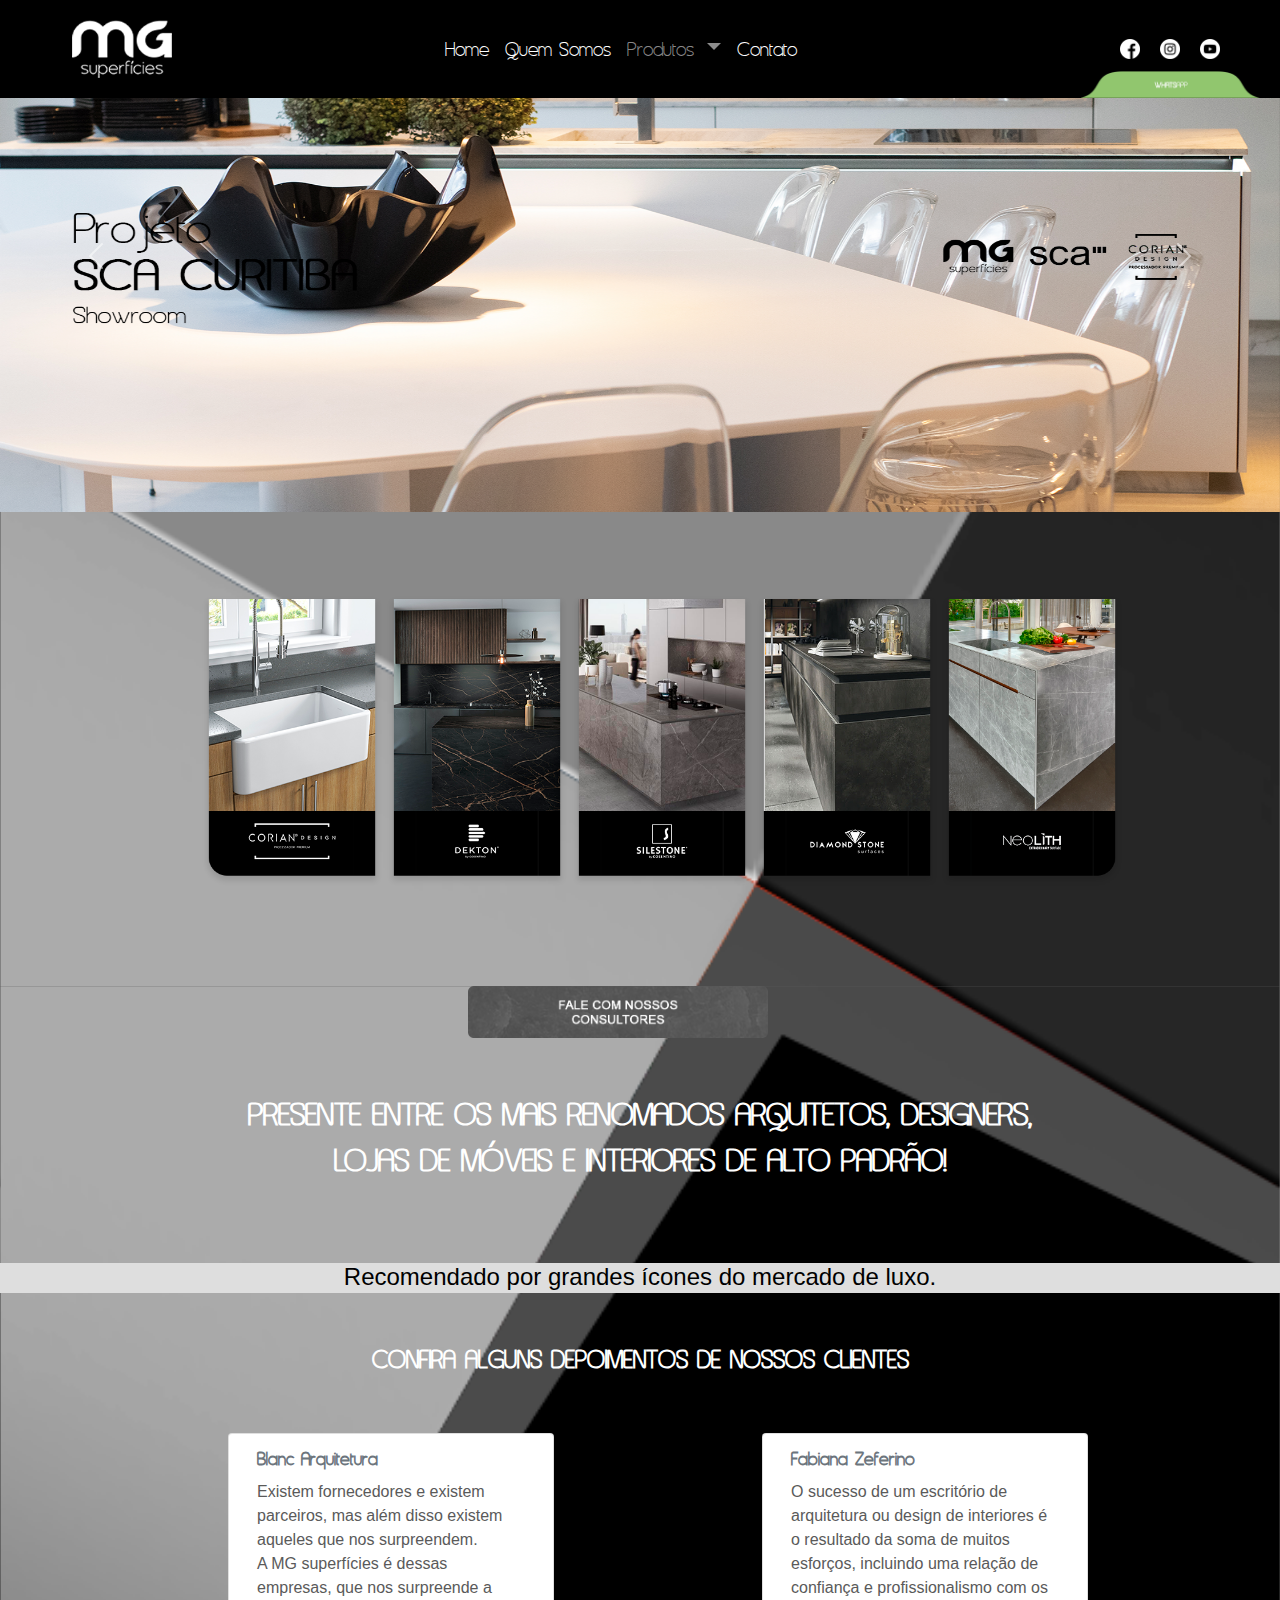
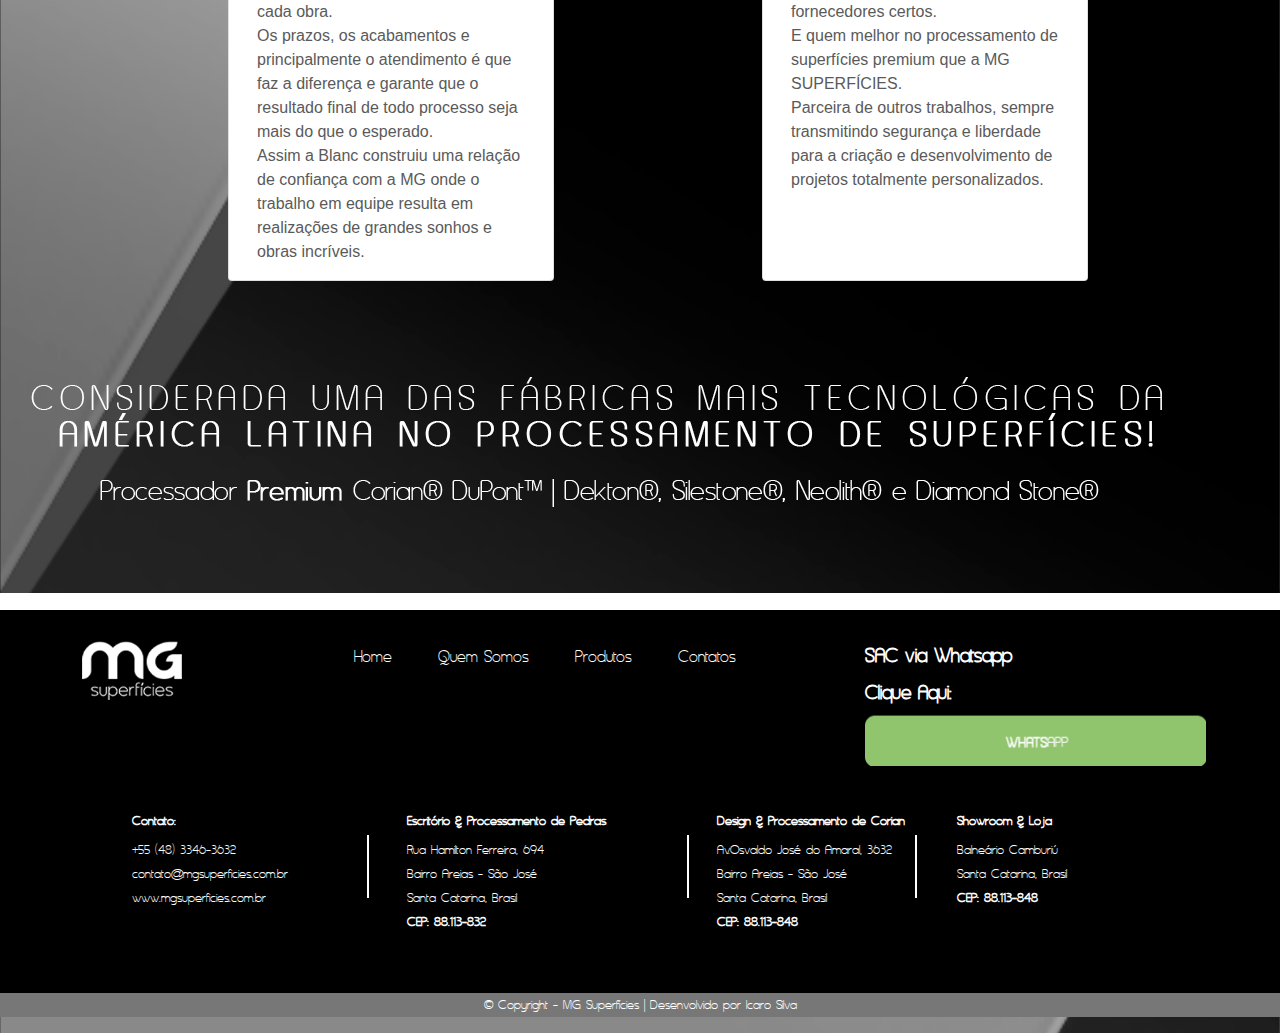
==== commit c853a970: "semi finaizado" ====
--- a/index.html
+++ b/index.html
@@ -3,7 +3,7 @@
 
 <head>
     <meta charset="utf-8">
-    <meta name="viewport" content="width=device-width, initial-scale=1 shrink-to-fit=no">
+    <meta name="viewport" content="width=device-width, initial-scale=1 shrink-to-fit=yes">
     <title>Home - MG Superfícies</title>
 
 
@@ -50,7 +50,7 @@
                 <i class="fas fa-bars"></i>
             </button>
 
-            <a href="" class="navbar-brand">
+            <a href="https://bit.ly/WhatsApp-MGSuperficies" class="navbar-brand">
                 <div id="btn-wpp">
                     <img src="img/BOTÃO WTHS.png" width="180px">
                 </div>
@@ -88,19 +88,19 @@
             <div class="collapse navbar-collapse">
                 <ul class="navbar-nav" id="navbar-redes">
                     <li class="nav-item">
-                        <a href="https://www.facebook.com">
+                        <a href="https://www.facebook.com/mgsuperficies">
                             <img src="img/facebook.png" width="20px" style="margin: 10px;">
                         </a>
                     </li>
 
                     <li class="nav-item">
-                        <a href="https://www.instagram.com">
+                        <a href="https://www.instagram.com/mgsuperficies">
                             <img src="img/instagram.png" width="20px" style="margin: 10px;">
                         </a>
                     </li>
 
                     <li class="nav-item">
-                        <a href="https://www.youtube.com">
+                        <a href="https://www.youtube.com/channel/UCt5ct4KqYNA-LXGWChTzSOw">
                             <img src="img/youtube.png" width="20px" style="margin: 10px;">
                         </a>
                     </li>
@@ -108,7 +108,7 @@
             </div>
 
 
-            <a href=""></a>
+
         </nav>
     </header>
 
@@ -118,15 +118,15 @@
 
             <div class="carousel-inner">
                 <div class="carousel-item active">
-                    <img src="img/Banner Exemplo.png" width="1024px" class="img-fluid">
+                    <img src="img/Banner site - SCA Curitiba.png" width="1024px" class="img-fluid">
                 </div>
 
                 <div class="carousel-item">
-                    <img src="img/BANNER _ ROTATIVO - COMPLETO.png" width="1024px" class="img-fluid">
+                    <img src="img/Banner site - Kleiner Schein.png" width="1024px" class="img-fluid">
                 </div>
 
                 <div class="carousel-item">
-                    <img src="img/banner.png" width="1024px" class="img-fluid">
+                    <img src="img/Banner site - Infinity Coast.png" width="1024px" class="img-fluid">
                 </div>
 
                 <button class="carousel-control-prev" type="button" data-bs-target="#myCarousel" data-bs-slide="prev">
@@ -304,8 +304,8 @@
 
             <!-- START THE FEATURETTES -->
 
-            <h5 style="text-align: center; color: white; font-size: 32px;">
-                <strong>PRESENTE ENTRE OS MAIS RENOMADOS ARQUITETOS, DESIGNERS, LOJAS DE MÓVEIS E INTERIORES DE ALTO
+            <h5 style="text-align: center; color: white; font-size: 38px;">
+                <strong>PRESENTE ENTRE OS MAIS RENOMADOS ARQUITETOS, DESIGNERS,<br> LOJAS DE MÓVEIS E INTERIORES DE ALTO
                     PADRÃO!</strong>
             </h5>
             <br><br><br>
@@ -325,7 +325,7 @@
 
             <br><br>
             <div class="row">
-                <div class="card col-md-3 depoimento" style="margin-left: 180px;">
+                <div class="card col-md-3 depoimento" style="margin-left: 240px;">
                     <div class="card-body">
                         <h5 class="card-subtitle mb-2 text-muted" style="font-size: 22px;"><strong>Blanc
                                 Arquitetura</strong>
@@ -334,10 +334,10 @@
                         <p class="card-text" style="font-family: Arial, Helvetica, sans-serif;">Existem fornecedores
                             e
                             existem parceiros, mas além disso existem
-                            aqueles que nos surpreendem. A MG superfícies é dessas empresas, que nos surpreende a
+                            aqueles que nos surpreendem. <br> A MG superfícies é dessas empresas, que nos surpreende a
                             cada
-                            obra. Os prazos, os acabamentos e principalmente o atendimento é que faz a diferença e
-                            garante que o resultado final de todo processo seja mais do que o esperado.
+                            obra. <br> Os prazos, os acabamentos e principalmente o atendimento é que faz a diferença e
+                            garante que o resultado final de todo processo seja mais do que o esperado. <br>
                             Assim a Blanc construiu uma relação de confiança com a MG onde o
                             trabalho em equipe resulta em realizações de grandes sonhos e obras
                             incríveis.
@@ -347,7 +347,7 @@
                     </div>
                 </div>
 
-                <div class="card col-md-3 depoimento" style="margin-left: 280px;">
+                <div class="card col-md-3 depoimento" style="margin-left: 208px;">
                     <div class="card-body">
                         <h5 class="card-subtitle mb-2 text-muted" style="font-size: 22px;"><strong>Fabiana
                                 Zeferino</strong>
@@ -357,9 +357,9 @@
                             escritório de arquitetura ou design de interiores é o
                             resultado da soma de muitos esforços, incluindo uma relação de confiança e
                             profissionalismo
-                            com os fornecedores certos. E quem melhor no processamento de superfícies premium que a
+                            com os fornecedores certos. <br> E quem melhor no processamento de superfícies premium que a
                             MG
-                            SUPERFÍCIES. Parceira de outros trabalhos, sempre transmitindo segurança e liberdade
+                            SUPERFÍCIES. <br> Parceira de outros trabalhos, sempre transmitindo segurança e liberdade
                             para a
                             criação e desenvolvimento de projetos totalmente personalizados.
                         </p>
@@ -409,7 +409,7 @@
                     <div class="col-md-4" style="position: absolute; right: 0; color: white;">
                         <h4><strong>SAC via Whatsapp</strong></h4>
                         <h4><strong>Clique Aqui: </strong></h4>
-                        <a href="">
+                        <a href="https://bit.ly/WhatsApp-MGSuperficies">
                             <img src="img/botão wpp footer.png" alt="">
                         </a>
                     </div>
--- a/css/styles.css
+++ b/css/styles.css
@@ -7,7 +7,7 @@
     src: url('../asenine/ASENINE_.ttf');
 }
 body{
-    background-image: url('../img/Fundo-Site.png');
+    background-image: url('../img/Fundo\ Site\ -\ Atualizado.png');
     background-size: 100%;
     font-family: Asenine;
     font-size: 16px;
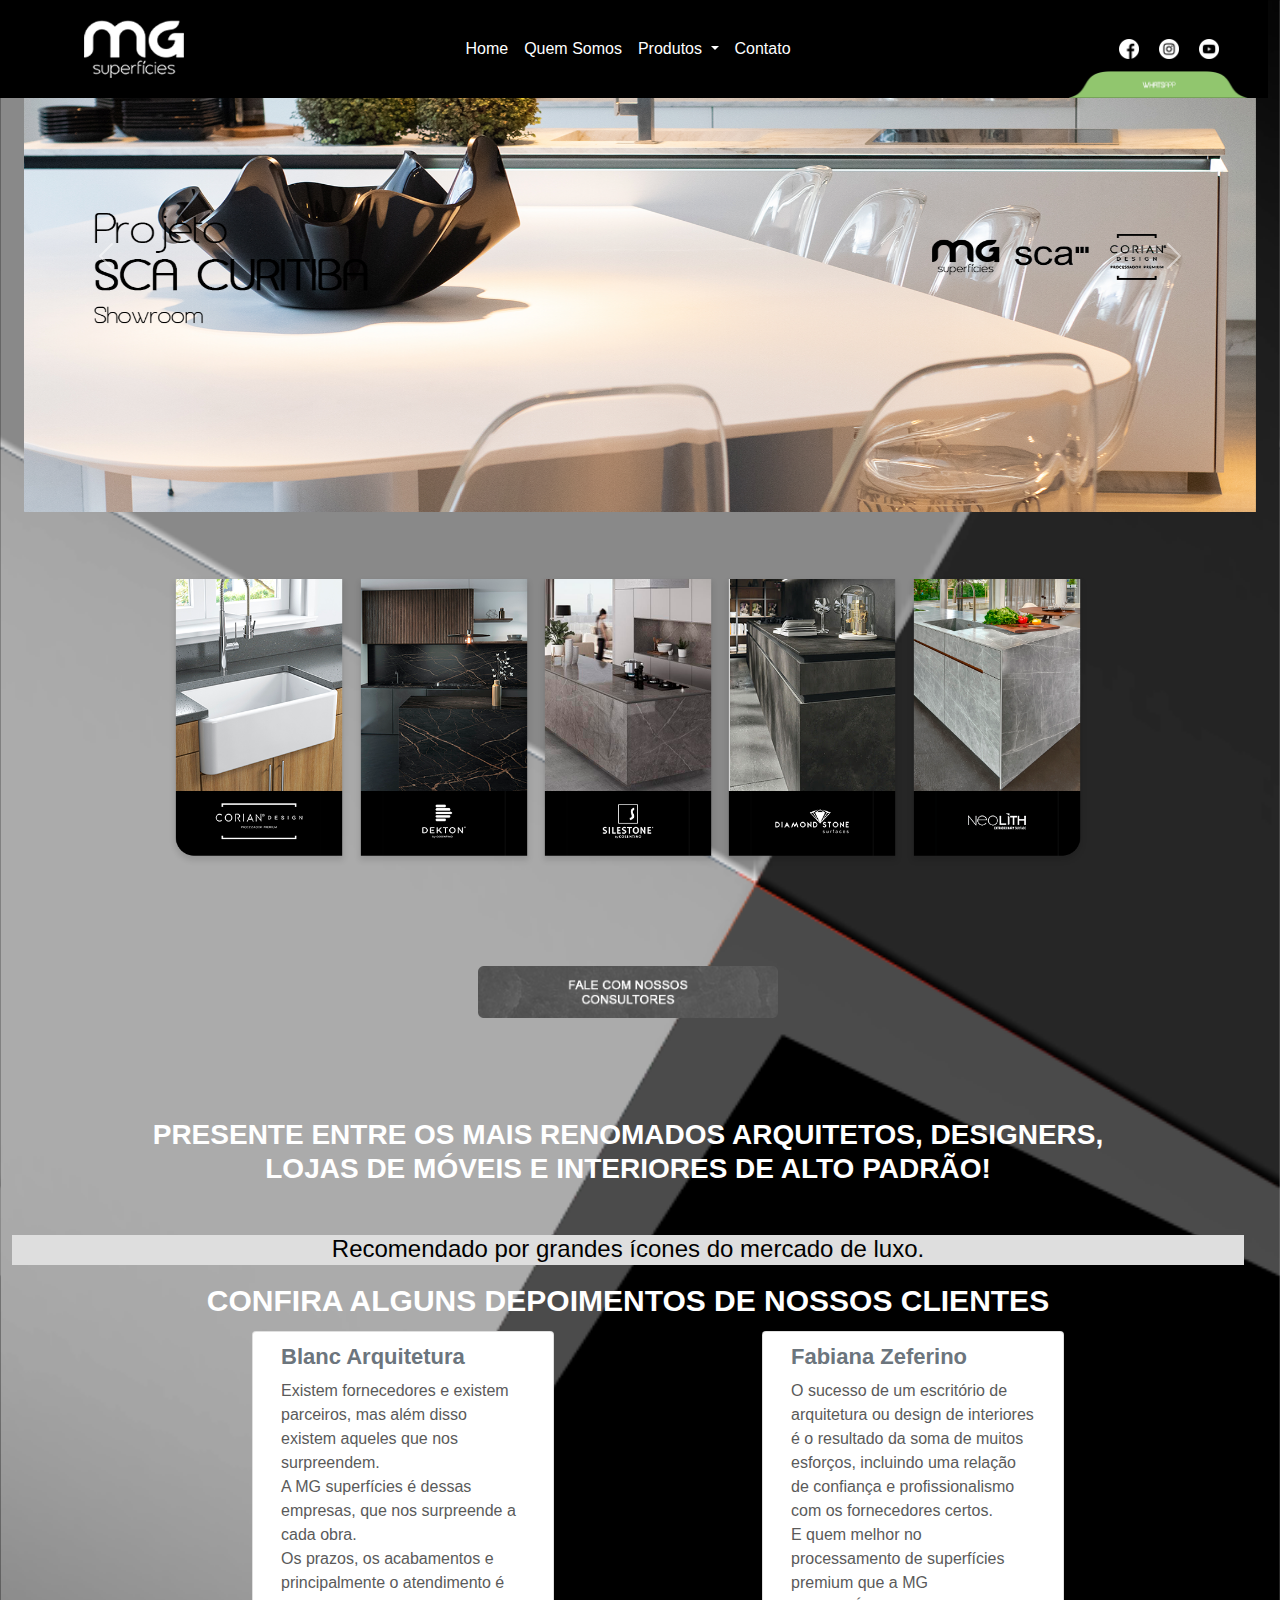
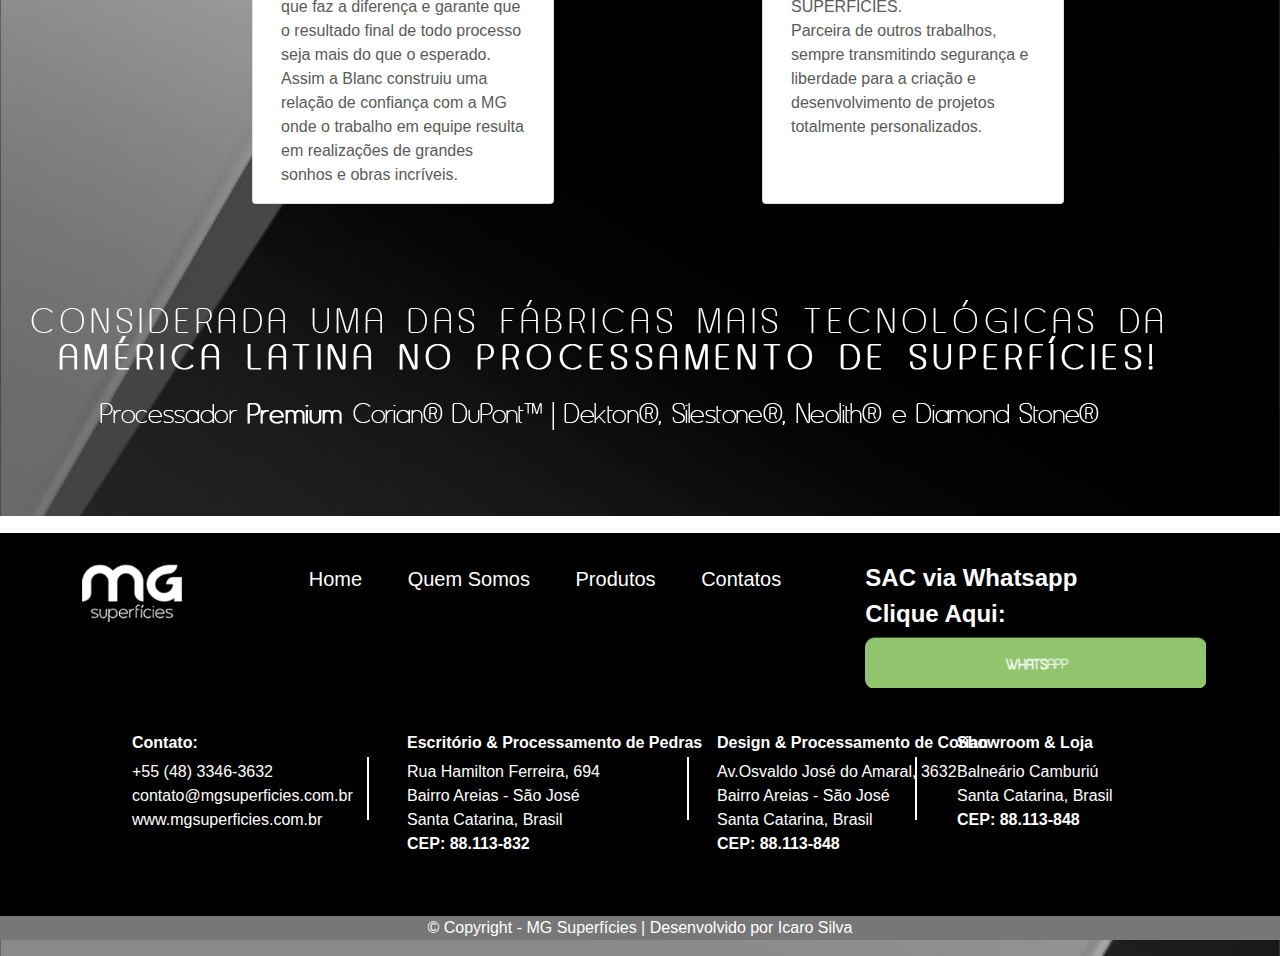
==== commit b8995fc9: "Aplicando responsividade na tela inicial" ====
--- a/index.html
+++ b/index.html
@@ -37,27 +37,24 @@
 <body>
 
     <header>
-        <nav class="navbar navbar-expand-lg navbar-dark bg-dark  fixed-top fon" id="navbar">
-
-            <div class="container">
+        <nav class=" container-fluid row col-12 navbar navbar-expand-lg navbar-dark bg-dark  fixed-top fon " id="navbar" >
+
+            <div class="col-sm-2 col-md-2 col-lg-2 col-xl-2">
                 <a href="index.html" class="navbar-brand" style="margin-left: 60px;">
                     <img src="img/LOGO MG SUP.png" alt="" width="100px">
                 </a>
-            </div>
-
-
-            <button class="navbar-toggler" data-toggle="collapse" data-target="#navbar-collapse">
-                <i class="fas fa-bars"></i>
-            </button>
-
-            <a href="https://bit.ly/WhatsApp-MGSuperficies" class="navbar-brand">
-                <div id="btn-wpp">
-                    <img src="img/BOTÃO WTHS.png" width="180px">
-                </div>
-            </a>
-
-            <div class="collapse navbar-collapse " id="navbar-collapse">
-                <ul class="navbar-nav">
+                <button class="navbar-toggler" data-toggle="collapse" data-target="#my-navbar" style="margin-right: 10px;">
+                    <i class="fas fa-bars"></i>
+                </button>
+    
+            </div>
+
+
+            
+            
+
+            <div class="collapse navbar-collapse col-sm-8 col-md-8 col-lg-8 col-xl-8" id="my-navbar" style="background-color: black;">
+                <ul class="navbar-nav"  style="margin: auto; padding-left: 20%; padding-right: 20%;" id="my-navbar" >
                     <li class="nav-item">
                         <a class="nav-link active" aria-current="page" href="#">Home</a>
                     </li>
@@ -69,12 +66,12 @@
                             data-bs-toggle="dropdown" aria-expanded="true">
                             Produtos
                         </a>
-                        <ul class="dropdown-menu" aria-labelledby="navbarDropdown">
-                            <li><a class="dropdown-item" href="produtos/corian.html">Corian</a></li>
-                            <li><a class="dropdown-item" href="produtos/dekton.html">Dekton</a></li>
-                            <li><a class="dropdown-item" href="produtos/silestone.html">Silestone</a></li>
-                            <li><a class="dropdown-item" href="produtos/diamond.html">Diamond</a></li>
-                            <li><a class="dropdown-item" href="produtos/neolith.html">Neolith</a></li>
+                        <ul class="dropdown-menu" aria-labelledby="navbarDropdown" >
+                            <li><a class="dropdown-item" style="color: black !important;" href="produtos/corian.html">Corian</a></li>
+                            <li><a class="dropdown-item" style="color: black !important;" href="produtos/dekton.html">Dekton</a></li>
+                            <li><a class="dropdown-item" style="color: black !important;" href="produtos/silestone.html">Silestone</a></li>
+                            <li><a class="dropdown-item" style="color: black !important;" href="produtos/diamond.html">Diamond</a></li>
+                            <li><a class="dropdown-item" style="color: black !important;" href="produtos/neolith.html">Neolith</a></li>
                         </ul>
                     </li>
                     <li class="nav-item">
@@ -85,9 +82,9 @@
                 </ul>
             </div>
 
-            <div class="collapse navbar-collapse">
-                <ul class="navbar-nav" id="navbar-redes">
-                    <li class="nav-item">
+            <div class="collapse navbar-collapse col-sm-2 col-md-2 col-lg-2 col-xl-2" >
+                <ul class="navbar-nav col-12" id="navbar-redes" style="margin-left: 58px;">
+                    <li class="nav-item" >
                         <a href="https://www.facebook.com/mgsuperficies">
                             <img src="img/facebook.png" width="20px" style="margin: 10px;">
                         </a>
@@ -105,6 +102,11 @@
                         </a>
                     </li>
                 </ul>
+                <a href="https://bit.ly/WhatsApp-MGSuperficies">
+                    <div id="btn-wpp">
+                        <img src="img/BOTÃO WTHS.png" width="180px">
+                    </div>
+                </a>
             </div>
 
 
@@ -114,9 +116,9 @@
 
     <main class="clearfix" style="margin-bottom: 0px;">
 
-        <div id="myCarousel" class="carousel slide" data-bs-ride="carousel">
-
-            <div class="carousel-inner">
+        <div id="myCarousel" class="container-fluid carousel slide row col-auto" data-bs-ride="carousel">
+
+            <div class="carousel-inner w-100">
                 <div class="carousel-item active">
                     <img src="img/Banner site - SCA Curitiba.png" width="1024px" class="img-fluid">
                 </div>
@@ -144,11 +146,11 @@
   ================================================== -->
         <!-- Wrap the rest of the page in another container to center all the content. -->
 
-        <div class="container" id="myGroup">
-
-
-
-            <nav class="navbar-collapse" style="padding: 20px; margin-left: 100px;">
+        <div class="container-fluid row col-12" id="myGroup">
+
+
+
+            <nav class="navbar-collapse" style="text-align: center;">
                 <a data-toggle="collapse" href="#corian" aria-controls="corian, text-corian">
                     <img src="img/CORIAN.png" width="180px">
                 </a>
@@ -166,13 +168,10 @@
 
             <div>
                 <div data-bs-spy="scroll" data-bs-target="#myGroup" data-bs-offset="0" class="scrollspy-example"
-                    tabindex="0">
-                    <div class="collapse" id="corian" data-parent="#myGroup">
-                        <div class="col-md-5">
-                            <img src="img/produtos.png" width="400px" height="400px"
-                                style="position: absolute; right: 150px;">
-                        </div>
-                        <div class="jumbotron col-md-5">
+                    tabindex="0" >
+                    <div class="container-fluid row collapse" id="corian" data-parent="#myGroup" style="text-align: center;">
+                        
+                        <div class="jumbotron col-md-6">
                             <h1 class="display-4"><strong>CORIAN</strong> DUPONT</h1>
                             <p class="lead" style="font-family: Arial, Helvetica, sans-serif;">DuPont™ Corian® é a
                                 combinação perfeita de minerais naturais e polímero
@@ -185,16 +184,16 @@
                             <p style="font-family: Arial, Helvetica, sans-serif;">Projetos de Cozinhas - Banheiros -
                                 Hospitais e Áreas de Saúde </p>
                         </div>
-
-
-                    </div>
-
-                    <div class="collapse" id="dekton" data-parent="#myGroup">
-                        <div class="col-md-5">
-                            <img src="img/produtos.png" width="400px" height="400px"
-                                style="position: absolute; right: 150px;">
-                        </div>
-                        <div class="jumbotron col-md-5">
+                        <div class="col-md-6">
+                            <img src="img/produtos.png" width="400px" height="400px" >
+                        </div>
+
+
+                    </div>
+
+                    <div class="container-fluid row collapse" id="dekton" data-parent="#myGroup" style="text-align: center;">
+                        
+                        <div class="jumbotron col-md-6">
                             <h1 class="display-4"><strong>DEKTON</strong></h1>
                             <p class="lead" style="font-family: Arial, Helvetica, sans-serif;">Dekton, a nova superfície
                                 ultracompacta da Cosentino, utiliza na sua
@@ -208,16 +207,16 @@
                             <p style="font-family: Arial, Helvetica, sans-serif;">Revestimentos - Bancadas - Pisos e
                                 Pavimentos</p>
                         </div>
-
-
-                    </div>
-
-                    <div class="collapse" id="silestone" data-parent="#myGroup">
-                        <div class="col-md-5">
+                        <div class="col-md-6">
                             <img src="img/produtos.png" width="400px" height="400px"
-                                style="position: absolute; right: 150px;">
-                        </div>
-                        <div class="jumbotron col-md-5">
+                                >
+                        </div>
+
+                    </div>
+
+                    <div class="container-fluid row collapse" id="silestone" data-parent="#myGroup" style="text-align: center;">
+                        
+                        <div class="jumbotron col-md-6">
                             <h1 class="display-4"><strong>SILESTONE</strong></h1>
                             <p class="lead" style="font-family: Arial, Helvetica, sans-serif;"> Silestone é composto por
                                 cerca de 94% de quartzo natural, o que lhe
@@ -231,16 +230,16 @@
                             <p style="font-family: Arial, Helvetica, sans-serif;">Bancadas de cozinha - Banheiros -
                                 Pisos e Revestimentos</p>
                         </div>
-
-
-                    </div>
-
-                    <div class="collapse" id="diamond" data-parent="#myGroup">
-                        <div class="col-md-5">
+                        <div class="col-md-6">
                             <img src="img/produtos.png" width="400px" height="400px"
-                                style="position: absolute; right: 150px;">
-                        </div>
-                        <div class="jumbotron col-md-5">
+                            >
+                        </div>
+
+                    </div>
+
+                    <div class="container-fluid row collapse" id="diamond" data-parent="#myGroup" style="text-align: center;">
+                        
+                        <div class="jumbotron col-md-6">
                             <h1 class="display-4"><strong>DIAMOND</strong></h1>
                             <p class="lead" style="font-family: Arial, Helvetica, sans-serif;">A linha Ultracompact
                                 possui design italiano, grandes formatos em diferentes
@@ -254,16 +253,16 @@
                             <p style="font-family: Arial, Helvetica, sans-serif;">Bancadas de cozinha - Bancadas de
                                 banheiros - Revestimentos de churrasqueiras</p>
                         </div>
-
-
-                    </div>
-
-                    <div class="collapse" id="neolith" data-parent="#myGroup">
-                        <div class="col-md-5">
+                        <div class="col-md-6">
                             <img src="img/produtos.png" width="400px" height="400px"
-                                style="position: absolute; right: 150px;">
-                        </div>
-                        <div class="jumbotron col-md-5">
+                                >
+                        </div>
+
+                    </div>
+
+                    <div class="container-fluid row collapse" id="neolith" data-parent="#myGroup" style="text-align: center;">
+                        
+                        <div class="jumbotron col-md-6">
                             <h1 class="display-4"><strong>NEOLITH</strong></h1>
                             <p class="lead" style="font-family: Arial, Helvetica, sans-serif;">Também chamada
                                 popularmente de “pedra industrializada”, lâmina porcelânica
@@ -279,7 +278,10 @@
                             <p style="font-family: Arial, Helvetica, sans-serif;">Bancadas de cozinha - Revestimentos -
                                 Mobiliário</p>
                         </div>
-
+                        <div class="col-md-6">
+                            <img src="img/produtos.png" width="400px" height="400px"
+                                >
+                        </div>
 
                     </div>
 
@@ -293,22 +295,19 @@
 
 
 
-        <div>
-            <a href="contatos/contatos.html" aria-pressed="true" style="position: absolute; right: 512px;">
+        <div class="container-fluid row">
+            <a href="contatos/contatos.html" aria-pressed="true" class="col-12" style="text-align: center; margin-top: 100px; margin-bottom: 100px;">
                 <img class=" " src="img/Botão - COMPLETO.png" width="300px">
             </a>
 
-            <hr class=" featurette-divider">
-            <br>
-
 
             <!-- START THE FEATURETTES -->
 
-            <h5 style="text-align: center; color: white; font-size: 38px;">
+            <h5 style="text-align: center; color: white; font-size: 28px; margin-bottom: 50px;">
                 <strong>PRESENTE ENTRE OS MAIS RENOMADOS ARQUITETOS, DESIGNERS,<br> LOJAS DE MÓVEIS E INTERIORES DE ALTO
                     PADRÃO!</strong>
             </h5>
-            <br><br><br>
+            
 
             <div
                 style="background-image: url('img/FAIXA\ -\ CINZA.png'); height: 30px; text-align: center; font-family: Arial, Helvetica, sans-serif; color: black;">
@@ -324,7 +323,7 @@
             </h5>
 
             <br><br>
-            <div class="row">
+            <div class="container row">
                 <div class="card col-md-3 depoimento" style="margin-left: 240px;">
                     <div class="card-body">
                         <h5 class="card-subtitle mb-2 text-muted" style="font-size: 22px;"><strong>Blanc
--- a/css/styles.css
+++ b/css/styles.css
@@ -2,16 +2,13 @@
     margin: 0px;
     padding: 0px;
 }
-@font-face {
-    font-family: Asenine;
-    src: url('../asenine/ASENINE_.ttf');
-}
 body{
     background-image: url('../img/Fundo\ Site\ -\ Atualizado.png');
     background-size: 100%;
-    font-family: Asenine;
+    font-family: Arial, Helvetica, sans-serif;
     font-size: 16px;
-    position: relative;
+    
+    
 }
 
 html{
@@ -20,7 +17,7 @@
 
 a{
     text-decoration: none;
-    color:white;
+    color:white !important;
 }
 
 #descricao{
@@ -33,14 +30,11 @@
     background-image: url(../img/BARRA\ CABEÇALHO.png);
 }
 
-#navbar-collapse{
-    position: absolute; 
-    right: 475px; 
-    font-size: 24px;
-}
+
 #navbar-redes{
-    margin-left: auto; 
-    margin-right: 50px;
+    margin-left: auto;
+    margin-right: 10px; 
+    
 }
 #btn-wpp{
     position: absolute;
@@ -66,10 +60,7 @@
     margin-right: 25px;
 
 }
-.img-fluid{
-    position: absolute;
-    left: auto;
-}
+
 .prcsdr-prm, .aba{
     float: left;
 }
